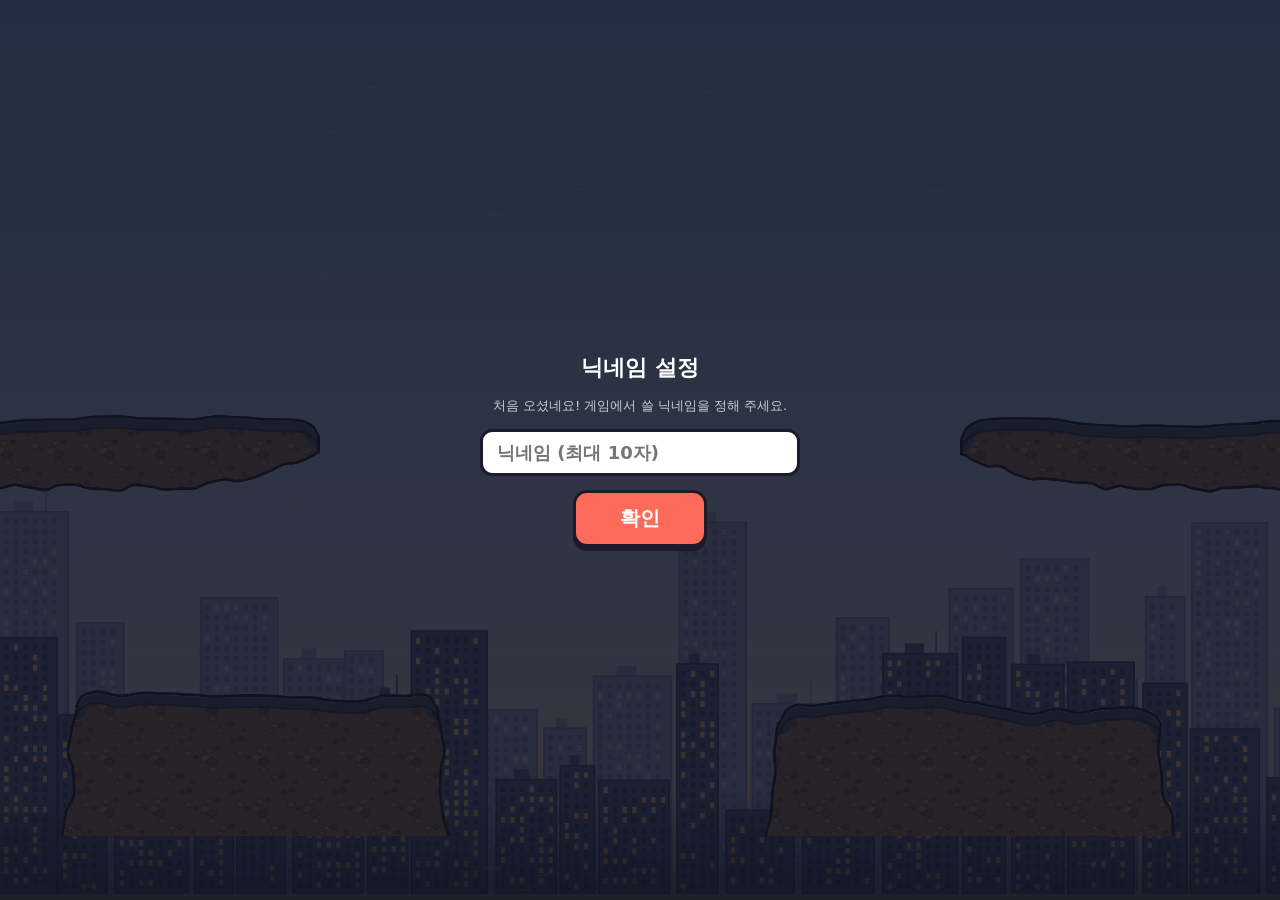
==== index.html @ 9af1167d "첫 배포: 포격 게임 (한 화면/봇/온라인) Co-Authored-By: Claude Opus 5.5 <noreply@anthropic.com>" ====
<!doctype html>
<html lang="ko">
<head>
  <meta charset="utf-8">
  <meta name="viewport" content="width=device-width,initial-scale=1,maximum-scale=1,user-scalable=no,viewport-fit=cover">
  <meta name="theme-color" content="#141826">
  <meta name="mobile-web-app-capable" content="yes">
  <meta name="apple-mobile-web-app-capable" content="yes">
  <title>포격 게임 (가제)</title>
  <link rel="stylesheet" href="style.css">
</head>
<body>
  <canvas id="game"></canvas>

  <!-- 게임 중 조작 -->
  <div id="controls" class="hidden">
    <div class="topbtns">
      <button id="btn-sound" class="ctl round" aria-label="소리 켜기/끄기">🔊</button>
      <button id="btn-chat" class="ctl round" aria-label="채팅">💬</button>
      <button id="btn-exit" class="ctl round" aria-label="나가기">🚪</button>
    </div>
    <div class="pad left">
      <button id="btn-left" class="ctl" aria-label="왼쪽">◀</button>
      <button id="btn-right" class="ctl" aria-label="오른쪽">▶</button>
      <button id="btn-jump" class="ctl small">점프</button>
    </div>
    <div class="pad right">
      <div class="skills">
        <button id="btn-skill1" class="ctl skill">스킬1</button>
        <button id="btn-skill2" class="ctl skill">스킬2</button>
        <button id="btn-ult" class="ctl skill ult">궁극기</button>
      </div>
      <button id="btn-fire" class="ctl fire">발사</button>
    </div>
    <div id="chatbar" class="hidden">
      <div class="chatrow">
        <input id="chat-input" maxlength="60" placeholder="메시지 입력" autocomplete="off">
        <button id="btn-chat-send" class="chip small">보내기</button>
        <button id="btn-chat-close" class="chip small">닫기</button>
      </div>
      <div id="chat-macros" class="macros"></div>
    </div>
    <div id="skill-tip" class="hidden"></div>
  </div>

  <!-- 타이틀 -->
  <div id="screen-title" class="overlay hidden">
    <h1>포격 게임 <small>(가제)</small></h1>
    <div class="profile">
      <span class="label">닉네임</span>
      <b id="my-name">-</b>
      <button id="btn-edit-name" class="chip small">변경</button>
    </div>
    <div class="menu">
      <button id="btn-online" class="big">🌐 온라인 대전</button>
      <button id="btn-play-local" class="big alt">🎮 혼자 · 한 화면 대전</button>
    </div>
    <div class="row">
      <button id="btn-help" class="chip small">📖 게임 방법</button>
      <button id="btn-dex" class="chip small">🧑‍🎤 캐릭터 도감</button>
      <button id="btn-music" class="chip small">🎵 배경음</button>
      <button id="btn-sfx" class="chip small">🔊 효과음</button>
    </div>
  </div>

  <!-- 닉네임 -->
  <div id="screen-name" class="overlay hidden">
    <h2>닉네임 설정</h2>
    <p id="name-hint" class="sub"></p>
    <input id="name-input" class="text-input" maxlength="10" placeholder="닉네임 (최대 10자)" autocomplete="off">
    <button id="btn-name-ok" class="big">확인</button>
  </div>

  <!-- 혼자 · 한 화면 대전 설정 -->
  <div id="screen-setup" class="overlay scroll hidden">
    <div class="setup-head">
      <button id="btn-back" class="chip small">← 뒤로</button>
      <div id="setup-count" class="row">
        <span class="label">인원</span>
        <button class="chip" data-players="2">2명</button>
        <button class="chip" data-players="3">3명</button>
        <button class="chip" data-players="4">4명</button>
      </div>
      <button id="btn-start" class="big slim">시작</button>
    </div>
    <div class="maprow"><span class="label">맵</span><div id="setup-maps" class="row wrap"></div></div>
    <p id="setup-map-desc" class="sub"></p>
    <p class="sub">이름과 캐릭터를 고르세요 · '사람' 버튼을 누르면 봇으로 바뀌어요 · 카드의 ⓘ 를 누르면 캐릭터 설명</p>
    <div id="player-rows"></div>
  </div>

  <!-- 게임 방법 -->
  <div id="screen-help" class="overlay scroll hidden">
    <div class="setup-head"><button id="btn-help-back" class="chip small">← 뒤로</button><h2>게임 방법</h2></div>
    <div class="helpdoc">
      <section><h3>🎯 목표</h3><p>차례대로 포탄을 던져 상대를 쓰러뜨리세요. 마지막까지 살아남은 사람이 승리! 섬 아래 빈 공간으로 떨어지면 즉시 탈락이에요.</p></section>
      <section><h3>🔄 내 차례</h3><p>한 턴은 <b>30초</b>. 이동 → 조준 → 발사 순서로 진행해요. 이동은 아래쪽 <b>연료</b> 만큼만 할 수 있어요. 발사하면 턴이 끝나요.</p></section>
      <section><h3>📱 조작 (모바일)</h3><p>◀ ▶ 이동 · 점프 · <b>화면 위아래 드래그 = 각도</b> · <b>발사 버튼을 누르고 있다가 떼기 = 파워</b> (오래 누를수록 멀리) · 두 손가락 = 화면 이동/확대</p></section>
      <section><h3>⌨️ 조작 (PC)</h3><p>←→ 이동 · ↑↓ 또는 마우스 드래그 = 각도 · 스페이스 = 파워 · W = 점프 · 1/2/3 = 스킬1/스킬2/궁극기 · 우클릭 드래그 = 화면 이동 · 휠 = 확대</p></section>
      <section><h3>🌬️ 바람</h3><p>위쪽 바람 표시의 화살표 방향으로 포탄이 밀려요. 바람은 <b>실시간으로 계속 변해요</b>. 숫자가 클수록 세요.</p></section>
      <section><h3>✨ 스킬</h3><p>오른쪽 스킬 버튼을 누르면 <b>다음 발사에 적용</b>돼요 (다시 누르면 취소). 한 턴에 하나만, 쓰고 나면 몇 턴 기다려야 해요. 버튼을 <b>길게 누르면 설명</b>이 나와요.</p></section>
      <section><h3>💜 궁극기</h3><p>피해를 주거나 받으면 게이지가 차요 (플레이어 목록의 보라색 줄). <b>100이 되면 궁극기 버튼이 빛나요 → 누르고 발사!</b></p></section>
      <section><h3>💥 피해</h3><p>폭발 중심에 가까울수록 큰 피해, 직접 맞히면 보너스. 높은 곳에서 떨어지면 낙하 피해가 있어요. 폭발하면 땅이 파여요.</p></section>
      <section><h3>🗺️ 맵 규칙</h3><p>도시: 기본 · 화성 기지: 중력 약함 · 설원: 강풍 · 사막 유적: 구멍이 크게 파임 · 우주 정거장: 중력 매우 약함, 바람 없음</p></section>
      <section><h3>🎲 랜덤 &amp; 히든</h3><p>캐릭터를 랜덤으로 고르면 낮은 확률로 <b>히든 캐릭터</b>가 나와요!</p></section>
    </div>
  </div>

  <!-- 캐릭터 도감 -->
  <div id="screen-dex" class="overlay scroll hidden">
    <div class="setup-head"><button id="btn-dex-back" class="chip small">← 뒤로</button><h2>캐릭터 도감</h2></div>
    <div id="dex-grid"></div>
  </div>

  <!-- 온라인 로비 -->
  <div id="screen-lobby" class="overlay scroll hidden">
    <div class="setup-head">
      <button id="btn-lobby-back" class="chip small">← 나가기</button>
      <h2>온라인 로비</h2>
      <span id="lobby-count" class="sub"></span>
      <button id="btn-create-room" class="big slim">+ 방 만들기</button>
    </div>
    <div id="room-list"></div>
  </div>

  <!-- 온라인 방 -->
  <div id="screen-room" class="overlay scroll hidden">
    <div class="setup-head">
      <button id="btn-room-leave" class="chip small">← 방 나가기</button>
      <div class="roomhead"><b id="room-title"></b><span id="room-info" class="sub"></span></div>
      <button id="btn-ready" class="big slim">준비</button>
      <button id="btn-go" class="big slim">GO!</button>
    </div>
    <div class="roomgrid">
      <div class="roomleft">
        <div id="room-players"></div>
        <div class="label">내 캐릭터</div>
        <div id="room-cards" class="cards"></div>
        <p id="room-char-desc" class="sub left"></p>
        <div id="room-maps" class="row wrap"></div>
      </div>
      <div class="roomchat">
        <div id="room-chat-log"></div>
        <div class="chatrow">
          <input id="room-chat-input" maxlength="60" placeholder="메시지 입력" autocomplete="off">
          <button id="btn-room-send" class="chip small">보내기</button>
        </div>
        <div id="room-macros" class="macros"></div>
      </div>
    </div>
  </div>

  <!-- 결과 -->
  <div id="screen-over" class="overlay hidden">
    <h1 id="over-title">승리!</h1>
    <p id="over-sub" class="sub"></p>
    <button id="btn-restart" class="big">처음으로</button>
  </div>

  <!-- 공용 모달 / 알림 -->
  <div id="modal" class="overlay hidden">
    <div id="modal-box">
      <h2 id="modal-title"></h2>
      <div id="modal-body"></div>
      <div id="modal-buttons" class="row"></div>
    </div>
  </div>
  <div id="toast" class="hidden"></div>

  <div id="load-error" class="overlay hidden">
    <h2>게임 데이터를 불러오지 못했어요</h2>
    <p class="sub">파일을 더블클릭해서 열면 동작하지 않아요. VS Code의 Live Server(Go Live)로 열어 주세요.</p>
    <pre id="load-error-detail"></pre>
  </div>

  <div id="rotate" class="overlay">
    <div class="rotate-icon">📱</div>
    <p>가로 화면으로 돌려 주세요</p>
    <p class="sub">PC라면 창을 가로로 넓혀 주세요</p>
  </div>

  <!-- 부트: version.json 의 버전을 모든 파일 주소에 ?v= 로 붙여서, 업데이트하면 예전 캐시 대신 새 파일을 받게 한다.
       src 에 새 .js 파일을 추가하면 아래 MODULES 목록에도 넣는다 (빠뜨려도 동작은 함, 캐시 무효화만 안 됨) -->
  <script>
  (async () => {
    const MODULES = ['main', 'screens', 'util', 'sprites', 'turn', 'wind', 'camera', 'skills', 'audio', 'effects', 'projectiles',
      'terrain', 'background', 'roster', 'physics', 'bot', 'character', 'ui', 'input', 'net/online', 'net/sync', 'net/filter'];
    let v = 'dev';
    try { v = (await (await fetch('version.json?t=' + Date.now(), { cache: 'no-store' })).json()).v || 'dev'; } catch (e) {}
    window.APP_VERSION = v;
    if (v !== 'dev') {
      const imports = {};
      for (const m of MODULES) imports[`./src/${m}.js`] = `./src/${m}.js?v=${v}`;
      const im = document.createElement('script');
      im.type = 'importmap';
      im.textContent = JSON.stringify({ imports });
      document.head.appendChild(im);
      document.querySelector('link[rel=stylesheet]').href = 'style.css?v=' + v;
    }
    import(v === 'dev' ? './src/main.js' : './src/main.js?v=' + v);
  })();
  </script>
</body>
</html>
---- style.css ----
* { box-sizing: border-box; margin: 0; padding: 0; -webkit-tap-highlight-color: transparent; }

html, body {
  width: 100%; height: 100%; overflow: hidden;
  background: #141826; color: #fff;
  font-family: system-ui, -apple-system, "Apple SD Gothic Neo", "Malgun Gothic", sans-serif;
  touch-action: none; user-select: none; -webkit-user-select: none; -webkit-touch-callout: none;
  overscroll-behavior: none;
}
input, select { user-select: text; -webkit-user-select: text; touch-action: manipulation; }

#game { position: fixed; inset: 0; width: 100%; height: 100%; display: block; touch-action: none; }

/* ---------- 게임 중 조작 ---------- */
#controls { position: fixed; inset: 0; pointer-events: none; }
.pad {
  position: absolute; bottom: calc(12px + env(safe-area-inset-bottom));
  display: flex; gap: 10px; align-items: flex-end; pointer-events: none;
}
.pad.left { left: calc(12px + env(safe-area-inset-left)); }
.pad.right { right: calc(12px + env(safe-area-inset-right)); }

.ctl {
  pointer-events: auto; touch-action: none;
  width: 62px; height: 62px;
  border: 3px solid #1c1a2b; border-radius: 16px;
  background: rgba(255, 255, 255, 0.88); color: #1c1a2b;
  font: 800 22px system-ui, -apple-system, "Apple SD Gothic Neo", "Malgun Gothic", sans-serif;
  box-shadow: 0 4px 0 #1c1a2b;
}
.ctl.down { transform: translateY(3px); box-shadow: 0 1px 0 #1c1a2b; background: #ffe27a; }
.ctl.small { font-size: 15px; }
.ctl.fire { width: 92px; height: 92px; border-radius: 50%; background: #ff6b5b; color: #fff; font-size: 21px; }
.ctl.fire.down { background: #ff9a3c; }
.skills { display: flex; flex-direction: column; gap: 8px; }
.ctl.skill {
  width: 66px; height: 40px; border-radius: 12px; font-size: 11px; line-height: 1.1;
  padding: 0 3px; word-break: keep-all;
}
.ctl.skill.off { opacity: 0.45; }
.ctl.skill.armed { background: #ffd23f; outline: 3px solid #fff; opacity: 1; }
.ctl.skill.ult { background: linear-gradient(to top, rgba(178, 120, 240, 0.9) var(--g, 0%), rgba(255, 255, 255, 0.88) var(--g, 0%)); }
.ctl.skill.ult.ready:not(.off) { animation: ultglow 0.9s ease-in-out infinite alternate; color: #2a1745; }
.ctl.skill.ult.armed { background: #e2b6ff; }
@keyframes ultglow { from { box-shadow: 0 4px 0 #1c1a2b, 0 0 0 0 rgba(226, 182, 255, 0.9); } to { box-shadow: 0 4px 0 #1c1a2b, 0 0 14px 4px rgba(226, 182, 255, 0.9); } }

.topbtns {
  position: absolute; top: calc(66px + env(safe-area-inset-top)); right: calc(14px + env(safe-area-inset-right));
  display: flex; flex-direction: column; gap: 6px;
}
.ctl.round { width: 40px; height: 40px; border-radius: 50%; font-size: 17px; padding: 0; }

#chatbar {
  position: absolute; left: 50%; transform: translateX(-50%); bottom: calc(80px + env(safe-area-inset-bottom));
  width: min(520px, 70vw); pointer-events: auto;
  background: rgba(20, 22, 40, 0.92); border: 2px solid rgba(255,255,255,0.2); border-radius: 14px; padding: 8px;
  display: flex; flex-direction: column; gap: 6px;
}
.chatrow { display: flex; gap: 6px; }
.chatrow input {
  flex: 1; min-width: 0; font: 700 15px system-ui, -apple-system, "Apple SD Gothic Neo", "Malgun Gothic", sans-serif;
  padding: 6px 10px; border: 2px solid #1c1a2b; border-radius: 10px; background: #fff; color: #1c1a2b;
}
.macros { display: flex; gap: 5px; flex-wrap: wrap; }
.macros .chip { padding: 3px 8px; font-size: 12px; box-shadow: 0 2px 0 #1c1a2b; }

#skill-tip {
  position: absolute; max-width: 220px; pointer-events: none; text-align: left;
  background: rgba(20, 22, 40, 0.95); border: 2px solid #ffd23f; border-radius: 10px; padding: 8px 10px;
  font-size: 12px; line-height: 1.4;
}
#skill-tip small { opacity: 0.75; }

/* ---------- 화면 공통 ---------- */
.overlay {
  position: fixed; inset: 0; z-index: 10;
  display: flex; flex-direction: column; align-items: center; justify-content: center; gap: 14px;
  padding: 16px; text-align: center;
  background: rgba(14, 17, 30, 0.82);
}
.overlay h1 { font-size: 34px; font-weight: 900; }
.overlay h1 small { font-size: 18px; opacity: 0.7; }
.overlay h2 { font-size: 22px; font-weight: 900; }
.overlay .sub { opacity: 0.75; font-size: 13px; }
.overlay .sub.left { text-align: left; }
.overlay pre { font-size: 12px; opacity: 0.6; white-space: pre-wrap; }
.row { display: flex; gap: 8px; align-items: center; justify-content: center; }
.row.wrap { flex-wrap: wrap; }
.label { margin-right: 6px; opacity: 0.8; font-size: 13px; }
.chip, .big {
  border: 3px solid #1c1a2b; border-radius: 14px; box-shadow: 0 4px 0 #1c1a2b;
  font: 800 16px system-ui, -apple-system, "Apple SD Gothic Neo", "Malgun Gothic", sans-serif;
  color: #1c1a2b; background: #e9ecf5; padding: 8px 16px; cursor: pointer;
}
.chip.on { background: #ffd23f; }
.chip.small { padding: 5px 10px; font-size: 13px; }
.big { background: #ff6b5b; color: #fff; font-size: 20px; padding: 12px 44px; }
.big.slim { padding: 8px 22px; font-size: 16px; }
.big.alt { background: #3fa7ff; }
.big:disabled { background: #8a8fa3; cursor: default; }
.menu { display: flex; flex-direction: column; gap: 10px; }
.profile { display: flex; gap: 10px; align-items: center; font-size: 18px; }
.text-input, .prow input {
  font: 700 18px system-ui, -apple-system, "Apple SD Gothic Neo", "Malgun Gothic", sans-serif;
  padding: 10px 14px; width: min(320px, 80vw);
  border: 3px solid #1c1a2b; border-radius: 12px; background: #fff; color: #1c1a2b;
}
.hidden { display: none !important; }

/* 스크롤 화면 */
.overlay.scroll { justify-content: flex-start; overflow-y: auto; touch-action: pan-y; gap: 8px; padding-top: calc(10px + env(safe-area-inset-top)); }
.setup-head { display: flex; gap: 12px; align-items: center; justify-content: center; flex-wrap: wrap; }
.maprow { display: flex; align-items: center; gap: 6px; flex-wrap: wrap; justify-content: center; }

/* 대전 설정 */
#player-rows { display: flex; flex-direction: column; gap: 8px; width: min(820px, 100%); padding-bottom: 16px; }
.prow {
  display: grid; grid-template-columns: 14px minmax(110px, 160px) 1fr; grid-template-rows: auto auto;
  column-gap: 10px; row-gap: 2px; align-items: center;
  background: rgba(255,255,255,0.06); border-radius: 14px; padding: 6px 10px;
}
.prow input { width: 100%; font-size: 15px; padding: 6px 10px; border-width: 2px; border-radius: 10px; }
.pwho { display: flex; flex-direction: column; gap: 4px; align-items: stretch; }
.botbtn { padding: 3px 8px; font-size: 12px; }
.botbtn.on { background: #c7b8ff; }
.pdot { width: 14px; height: 14px; border-radius: 50%; border: 2px solid #1c1a2b; flex: none; }
.pdesc { grid-column: 3; font-size: 11px; opacity: 0.7; text-align: left; }

/* 캐릭터 카드 */
.cards { display: flex; gap: 6px; flex-wrap: wrap; }
.card {
  position: relative; display: flex; flex-direction: column; align-items: center; gap: 1px;
  background: rgba(255,255,255,0.1); border: 2px solid transparent; border-radius: 10px;
  padding: 3px 4px; color: #fff; font: 700 11px system-ui, -apple-system, "Apple SD Gothic Neo", "Malgun Gothic", sans-serif;
  cursor: pointer; touch-action: manipulation;
}
.card img, .card .dice { width: 44px; height: 44px; border-radius: 8px; background: rgba(255,255,255,0.12); }
.dice { display: flex; align-items: center; justify-content: center; font-size: 26px; }
.dice.small { width: 34px; height: 34px; font-size: 20px; border-radius: 8px; background: rgba(255,255,255,0.12); }
.card.on { border-color: #ffd23f; background: rgba(255,210,63,0.22); }
.card .info {
  position: absolute; top: -6px; right: -6px; width: 20px; height: 20px; border-radius: 50%;
  background: #3fa7ff; color: #fff; border: 2px solid #1c1a2b; font: 900 11px/16px serif; font-style: italic;
}

/* 게임 방법 / 도감 */
.helpdoc { display: grid; grid-template-columns: repeat(auto-fit, minmax(260px, 1fr)); gap: 10px; width: min(900px, 100%); padding-bottom: 20px; text-align: left; }
.helpdoc section { background: rgba(255,255,255,0.07); border-radius: 12px; padding: 10px 12px; }
.helpdoc h3 { font-size: 15px; margin-bottom: 4px; }
.helpdoc p { font-size: 13px; line-height: 1.5; opacity: 0.9; }
#dex-grid { display: grid; grid-template-columns: repeat(auto-fill, minmax(150px, 1fr)); gap: 10px; width: min(900px, 100%); padding-bottom: 20px; }
.dexcard {
  display: flex; flex-direction: column; align-items: center; gap: 4px; padding: 10px;
  background: rgba(255,255,255,0.08); border: 2px solid transparent; border-radius: 14px; color: #fff; cursor: pointer;
  font: 700 14px system-ui, -apple-system, "Apple SD Gothic Neo", "Malgun Gothic", sans-serif;
}
.dexcard img, .dexcard .dice { width: 72px; height: 72px; border-radius: 12px; background: rgba(255,255,255,0.12); }
.dexcard small { font-weight: 500; font-size: 11px; opacity: 0.75; }
.dexcard.secret { cursor: default; opacity: 0.8; }

/* 캐릭터 상세 */
.detail { text-align: left; display: flex; flex-direction: column; gap: 8px; }
.dtop { display: flex; gap: 12px; align-items: center; }
.dimg { width: 72px; height: 72px; border-radius: 12px; background: rgba(255,255,255,0.12); flex: none; }
.dname { font-size: 20px; font-weight: 900; }
.stats { font-size: 12px; opacity: 0.8; margin-top: 2px; }
.dsec { background: rgba(255,255,255,0.07); border-radius: 10px; padding: 7px 10px; font-size: 13px; line-height: 1.45; }
.dsec small { opacity: 0.7; }
.tag { display: inline-block; margin-right: 6px; padding: 1px 7px; border-radius: 8px; background: #ffd23f; color: #1c1a2b; font-size: 11px; font-weight: 900; }
.tag.passive { background: #5ee27a; }
.tag.ult { background: #c77dff; color: #fff; }

/* 로비 */
#room-list { display: flex; flex-direction: column; gap: 6px; width: min(760px, 100%); padding-bottom: 20px; }
.roomrow {
  display: grid; grid-template-columns: 1fr auto auto auto; gap: 12px; align-items: center;
  background: rgba(255,255,255,0.08); border: 2px solid transparent; border-radius: 12px; padding: 10px 14px;
  color: #fff; text-align: left; cursor: pointer; font: 700 14px system-ui, -apple-system, "Apple SD Gothic Neo", "Malgun Gothic", sans-serif;
}
.roomrow:hover { border-color: #ffd23f; }
.roomrow.full { opacity: 0.55; }
.rname { overflow: hidden; text-overflow: ellipsis; white-space: nowrap; }
.rmap, .rcount { font-size: 12px; opacity: 0.8; }
.rstat { font-size: 11px; padding: 2px 8px; border-radius: 8px; }
.rstat.wait { background: #5ee27a; color: #1c1a2b; }
.rstat.play { background: #ff9f43; color: #1c1a2b; }

/* 방 */
.roomhead { display: flex; flex-direction: column; align-items: center; }
.roomgrid { display: grid; grid-template-columns: minmax(0, 1.25fr) minmax(0, 1fr); gap: 12px; width: min(980px, 100%); padding-bottom: 14px; text-align: left; }
@media (max-width: 640px) { .roomgrid { grid-template-columns: 1fr; } }
.roomleft { display: flex; flex-direction: column; gap: 6px; }
#room-players { display: flex; flex-direction: column; gap: 4px; }
.rp { display: flex; align-items: center; gap: 8px; background: rgba(255,255,255,0.07); border-radius: 10px; padding: 4px 8px; }
.rp img { width: 34px; height: 34px; border-radius: 8px; background: rgba(255,255,255,0.12); }
.rpname { flex: 1; font-size: 13px; font-weight: 700; line-height: 1.2; }
.rpname small { font-weight: 500; opacity: 0.7; }
.badge { font-size: 11px; font-weight: 800; padding: 2px 8px; border-radius: 8px; color: #1c1a2b; }
.badge.host { background: #ffd23f; }
.badge.ready { background: #5ee27a; }
.badge.wait { background: #c9cede; }
.roomchat { display: flex; flex-direction: column; gap: 6px; background: rgba(255,255,255,0.05); border-radius: 12px; padding: 8px; min-height: 180px; }
#room-chat-log { flex: 1; min-height: 110px; max-height: 40vh; overflow-y: auto; font-size: 13px; line-height: 1.45; touch-action: pan-y; }
#room-chat-log .sys { color: #ffd23f; font-size: 12px; }
#btn-ready.on { background: #5ee27a; color: #1c1a2b; }

/* 모달 / 알림 */
#modal { z-index: 30; background: rgba(8, 10, 20, 0.7); }
#modal-box {
  width: min(460px, 92vw); max-height: 88vh; overflow-y: auto; touch-action: pan-y;
  background: #1f2336; border: 3px solid #1c1a2b; border-radius: 18px; padding: 16px;
  display: flex; flex-direction: column; gap: 12px; box-shadow: 0 6px 0 #0c0e18;
}
#modal-body p { font-size: 15px; line-height: 1.5; }
.form { display: flex; flex-direction: column; gap: 10px; text-align: left; }
.form label { display: flex; flex-direction: column; gap: 4px; font-size: 13px; font-weight: 700; }
.form input, .form select {
  font: 700 15px system-ui, -apple-system, "Apple SD Gothic Neo", "Malgun Gothic", sans-serif;
  padding: 7px 10px; border: 2px solid #1c1a2b; border-radius: 10px; background: #fff; color: #1c1a2b;
}
.err { color: #ff8a8a; font-size: 13px; min-height: 1em; }
#toast {
  position: fixed; left: 50%; top: calc(10px + env(safe-area-inset-top)); transform: translateX(-50%); z-index: 40;
  background: #ffd23f; color: #1c1a2b; font-weight: 800; font-size: 13px; padding: 6px 14px; border-radius: 12px; border: 2px solid #1c1a2b;
}

@media (max-height: 420px) {
  .ctl { width: 54px; height: 54px; font-size: 19px; }
  .ctl.small { font-size: 14px; }
  .ctl.fire { width: 82px; height: 82px; font-size: 19px; }
  .ctl.skill { width: 62px; height: 34px; font-size: 10px; }
  .ctl.round { width: 34px; height: 34px; font-size: 15px; }
  .topbtns { top: calc(62px + env(safe-area-inset-top)); gap: 5px; }
  .skills { gap: 6px; }
  .overlay h1 { font-size: 28px; }
  .overlay { gap: 10px; }
  .big { padding: 9px 34px; font-size: 18px; }
  #chatbar { bottom: calc(8px + env(safe-area-inset-bottom)); }
}

#rotate { display: none; z-index: 50; }
.rotate-icon { font-size: 48px; transform: rotate(90deg); }
@media (orientation: portrait) { #rotate { display: flex; } }
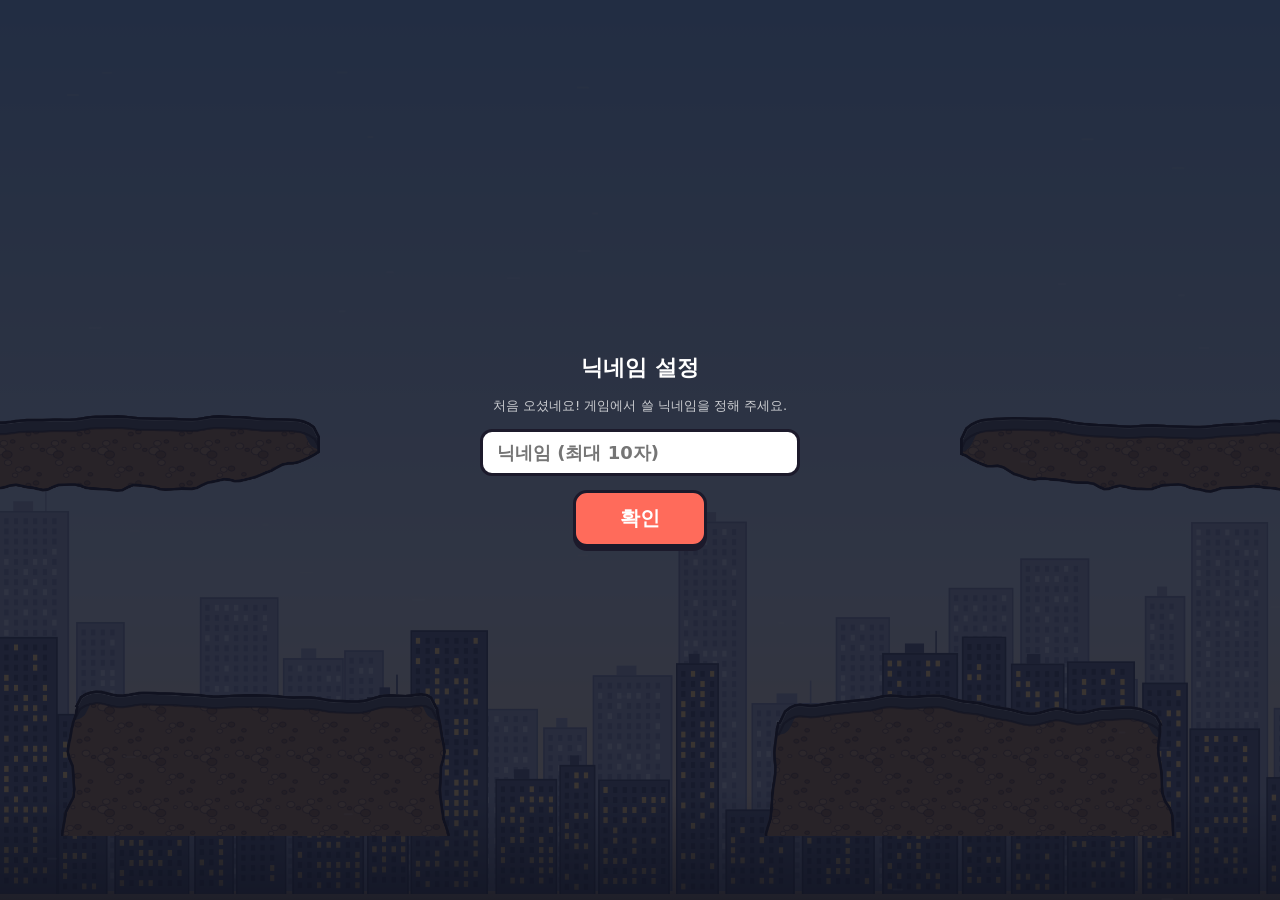
==== commit da78ec04: "2차 개정: 참가자 버벅임 해결, 튜토리얼, 마나 시스템, 새 캐릭터 4명, 새 맵 4종 - 온라인 참가자는 자기 차례에 이동/조준/파워를 자기 기기에서 직접 계산하고 결과만 방장" ====
--- a/index.html
+++ b/index.html
@@ -22,7 +22,6 @@
     <div class="pad left">
       <button id="btn-left" class="ctl" aria-label="왼쪽">◀</button>
       <button id="btn-right" class="ctl" aria-label="오른쪽">▶</button>
-      <button id="btn-jump" class="ctl small">점프</button>
     </div>
     <div class="pad right">
       <div class="skills">
@@ -30,7 +29,16 @@
         <button id="btn-skill2" class="ctl skill">스킬2</button>
         <button id="btn-ult" class="ctl skill ult">궁극기</button>
       </div>
-      <button id="btn-fire" class="ctl fire">발사</button>
+      <div class="firecol">
+        <button id="btn-jump" class="ctl small jump">점프</button>
+        <button id="btn-fire" class="ctl fire">발사</button>
+      </div>
+    </div>
+    <div id="tutorial" class="hidden">
+      <div class="tut-head"><span>🎓 튜토리얼</span><span id="tut-step"></span></div>
+      <div id="tut-text"></div>
+      <div id="tut-wait" class="sub hidden">내 차례가 되면 계속돼요</div>
+      <button id="tut-next" class="chip small">다음</button>
     </div>
     <div id="chatbar" class="hidden">
       <div class="chatrow">
@@ -54,6 +62,7 @@
     <div class="menu">
       <button id="btn-online" class="big">🌐 온라인 대전</button>
       <button id="btn-play-local" class="big alt">🎮 혼자 · 한 화면 대전</button>
+      <button id="btn-tutorial" class="big tut">🎓 튜토리얼 (처음이라면!)</button>
     </div>
     <div class="row">
       <button id="btn-help" class="chip small">📖 게임 방법</button>
@@ -94,14 +103,15 @@
     <div class="setup-head"><button id="btn-help-back" class="chip small">← 뒤로</button><h2>게임 방법</h2></div>
     <div class="helpdoc">
       <section><h3>🎯 목표</h3><p>차례대로 포탄을 던져 상대를 쓰러뜨리세요. 마지막까지 살아남은 사람이 승리! 섬 아래 빈 공간으로 떨어지면 즉시 탈락이에요.</p></section>
-      <section><h3>🔄 내 차례</h3><p>한 턴은 <b>30초</b>. 이동 → 조준 → 발사 순서로 진행해요. 이동은 아래쪽 <b>연료</b> 만큼만 할 수 있어요. 발사하면 턴이 끝나요.</p></section>
-      <section><h3>📱 조작 (모바일)</h3><p>◀ ▶ 이동 · 점프 · <b>화면 위아래 드래그 = 각도</b> · <b>발사 버튼을 누르고 있다가 떼기 = 파워</b> (오래 누를수록 멀리) · 두 손가락 = 화면 이동/확대</p></section>
+      <section><h3>🔄 내 차례</h3><p>한 턴은 <b>30초</b>. 이동 → 조준 → 발사 순서로 진행해요. 이동은 아래쪽 <b>초록 연료</b> 만큼만 할 수 있어요. 발사하면 턴이 끝나요.</p></section>
+      <section><h3>📱 조작 (모바일)</h3><p>◀ ▶ 이동 · 발사 버튼 위 점프 (공중에서도 ◀ ▶ 로 방향 조절) · <b>화면 위아래 드래그 = 각도</b> · <b>발사 버튼을 누르고 있다가 떼기 = 파워</b> · 두 손가락 = 화면 이동/확대 · 미니맵 터치 = 그곳 보기</p></section>
       <section><h3>⌨️ 조작 (PC)</h3><p>←→ 이동 · ↑↓ 또는 마우스 드래그 = 각도 · 스페이스 = 파워 · W = 점프 · 1/2/3 = 스킬1/스킬2/궁극기 · 우클릭 드래그 = 화면 이동 · 휠 = 확대</p></section>
-      <section><h3>🌬️ 바람</h3><p>위쪽 바람 표시의 화살표 방향으로 포탄이 밀려요. 바람은 <b>실시간으로 계속 변해요</b>. 숫자가 클수록 세요.</p></section>
-      <section><h3>✨ 스킬</h3><p>오른쪽 스킬 버튼을 누르면 <b>다음 발사에 적용</b>돼요 (다시 누르면 취소). 한 턴에 하나만, 쓰고 나면 몇 턴 기다려야 해요. 버튼을 <b>길게 누르면 설명</b>이 나와요.</p></section>
-      <section><h3>💜 궁극기</h3><p>피해를 주거나 받으면 게이지가 차요 (플레이어 목록의 보라색 줄). <b>100이 되면 궁극기 버튼이 빛나요 → 누르고 발사!</b></p></section>
+      <section><h3>🌬️ 바람</h3><p>위쪽 바람 표시의 화살표 방향으로 포탄이 밀려요. 턴마다 바뀌고 조금씩 출렁여요. 숫자가 클수록 세요.</p></section>
+      <section><h3>🎯 조준 도우미</h3><p>내 차례에는 <b>지난번 궤적이 흰 점선</b>으로, 지난번 파워가 게이지 위 흰 삼각형으로 보여요. 보고 조절하세요!</p></section>
+      <section><h3>💧 마나 &amp; 스킬</h3><p>파란 줄이 마나. 시간이 지나면 조금씩 차고 상대를 맞히면 더 차요. 스킬 버튼을 누르면 마나를 써서 <b>다음 발사에 적용</b> (다시 누르면 취소). 한 턴에 하나만. 버튼을 <b>길게 누르면 설명</b>.</p></section>
+      <section><h3>💜 궁극기</h3><p><b>기본 공격으로 상대를 2번 맞히면 해금</b>(목록에 ★ 표시), 그다음부터 마나로 사용해요.</p></section>
       <section><h3>💥 피해</h3><p>폭발 중심에 가까울수록 큰 피해, 직접 맞히면 보너스. 높은 곳에서 떨어지면 낙하 피해가 있어요. 폭발하면 땅이 파여요.</p></section>
-      <section><h3>🗺️ 맵 규칙</h3><p>도시: 기본 · 화성 기지: 중력 약함 · 설원: 강풍 · 사막 유적: 구멍이 크게 파임 · 우주 정거장: 중력 매우 약함, 바람 없음</p></section>
+      <section><h3>🗺️ 맵 규칙</h3><p>도시/야경 도시: 기본 · 화성: 중력 약함 · 설원: 바람 강함 · 정글: 바람 약함 · 사막/화산: 구멍이 크게 파임 · 우주: 중력 약함, 바람 없음. 경기 시작 때 안내가 떠요.</p></section>
       <section><h3>🎲 랜덤 &amp; 히든</h3><p>캐릭터를 랜덤으로 고르면 낮은 확률로 <b>히든 캐릭터</b>가 나와요!</p></section>
     </div>
   </div>
@@ -150,6 +160,12 @@
     </div>
   </div>
 
+  <!-- 캐릭터 통계 (?screen=stats) -->
+  <div id="screen-stats" class="overlay scroll hidden">
+    <div class="setup-head"><button id="btn-stats-back" class="chip small">← 뒤로</button><h2>캐릭터 승률 통계</h2></div>
+    <div id="stats-body"></div>
+  </div>
+
   <!-- 결과 -->
   <div id="screen-over" class="overlay hidden">
     <h1 id="over-title">승리!</h1>
@@ -184,7 +200,7 @@
   <script>
   (async () => {
     const MODULES = ['main', 'screens', 'util', 'sprites', 'turn', 'wind', 'camera', 'skills', 'audio', 'effects', 'projectiles',
-      'terrain', 'background', 'roster', 'physics', 'bot', 'character', 'ui', 'input', 'net/online', 'net/sync', 'net/filter'];
+      'terrain', 'background', 'roster', 'physics', 'bot', 'character', 'ui', 'input', 'tutorial', 'net/online', 'net/sync', 'net/filter'];
     let v = 'dev';
     try { v = (await (await fetch('version.json?t=' + Date.now(), { cache: 'no-store' })).json()).v || 'dev'; } catch (e) {}
     window.APP_VERSION = v;
--- a/style.css
+++ b/style.css
@@ -33,6 +33,20 @@
 .ctl.fire { width: 92px; height: 92px; border-radius: 50%; background: #ff6b5b; color: #fff; font-size: 21px; }
 .ctl.fire.down { background: #ff9a3c; }
 .skills { display: flex; flex-direction: column; gap: 8px; }
+.firecol { display: flex; flex-direction: column; align-items: center; gap: 8px; }
+.ctl.jump { width: 76px; height: 46px; border-radius: 14px; background: #bfe8ff; }
+.ctl.skill small { display: block; font-size: 9px; font-weight: 700; opacity: 0.8; margin-top: 1px; }
+
+#tutorial {
+  position: absolute; left: calc(8px + env(safe-area-inset-left)); top: calc(70px + env(safe-area-inset-top));
+  width: min(330px, 38vw); pointer-events: auto; text-align: left;
+  background: rgba(20, 22, 40, 0.92); border: 2px solid #5ee27a; border-radius: 14px; padding: 8px 12px;
+  display: flex; flex-direction: column; gap: 6px; font-size: 13px; line-height: 1.45;
+}
+.tut-head { display: flex; justify-content: space-between; font-size: 11px; font-weight: 800; color: #5ee27a; }
+#tut-text { white-space: pre-line; font-weight: 600; }
+#tut-next { align-self: flex-end; }
+#tut-wait { font-size: 11px; opacity: 0.7; }
 .ctl.skill {
   width: 66px; height: 40px; border-radius: 12px; font-size: 11px; line-height: 1.1;
   padding: 0 3px; word-break: keep-all;
@@ -97,6 +111,7 @@
 .big { background: #ff6b5b; color: #fff; font-size: 20px; padding: 12px 44px; }
 .big.slim { padding: 8px 22px; font-size: 16px; }
 .big.alt { background: #3fa7ff; }
+.big.tut { background: #5ee27a; color: #1c1a2b; font-size: 17px; }
 .big:disabled { background: #8a8fa3; cursor: default; }
 .menu { display: flex; flex-direction: column; gap: 10px; }
 .profile { display: flex; gap: 10px; align-items: center; font-size: 18px; }
@@ -138,6 +153,15 @@
 .dice { display: flex; align-items: center; justify-content: center; font-size: 26px; }
 .dice.small { width: 34px; height: 34px; font-size: 20px; border-radius: 8px; background: rgba(255,255,255,0.12); }
 .card.on { border-color: #ffd23f; background: rgba(255,210,63,0.22); }
+.cards.locked .card:not(.on) { opacity: 0.4; }
+.chip.kick { padding: 2px 8px; font-size: 11px; background: #ff8a8a; box-shadow: 0 2px 0 #1c1a2b; }
+
+/* 통계 */
+#stats-body { width: min(720px, 100%); display: flex; flex-direction: column; gap: 8px; padding-bottom: 20px; }
+table.stats { border-collapse: collapse; width: 100%; font-size: 13px; }
+table.stats th, table.stats td { padding: 6px 8px; border-bottom: 1px solid rgba(255,255,255,0.12); text-align: center; }
+table.stats th { color: #ffd23f; font-weight: 800; }
+table.stats td:first-child { text-align: left; font-weight: 700; }
 .card .info {
   position: absolute; top: -6px; right: -6px; width: 20px; height: 20px; border-radius: 50%;
   background: #3fa7ff; color: #fff; border: 2px solid #1c1a2b; font: 900 11px/16px serif; font-style: italic;
@@ -228,7 +252,10 @@
   .ctl { width: 54px; height: 54px; font-size: 19px; }
   .ctl.small { font-size: 14px; }
   .ctl.fire { width: 82px; height: 82px; font-size: 19px; }
-  .ctl.skill { width: 62px; height: 34px; font-size: 10px; }
+  .ctl.skill { width: 62px; height: 38px; font-size: 10px; }
+  .ctl.jump { width: 66px; height: 38px; }
+  .firecol { gap: 6px; }
+  #tutorial { top: calc(64px + env(safe-area-inset-top)); width: min(300px, 36vw); font-size: 11px; line-height: 1.35; padding: 6px 9px; gap: 3px; }
   .ctl.round { width: 34px; height: 34px; font-size: 15px; }
   .topbtns { top: calc(62px + env(safe-area-inset-top)); gap: 5px; }
   .skills { gap: 6px; }
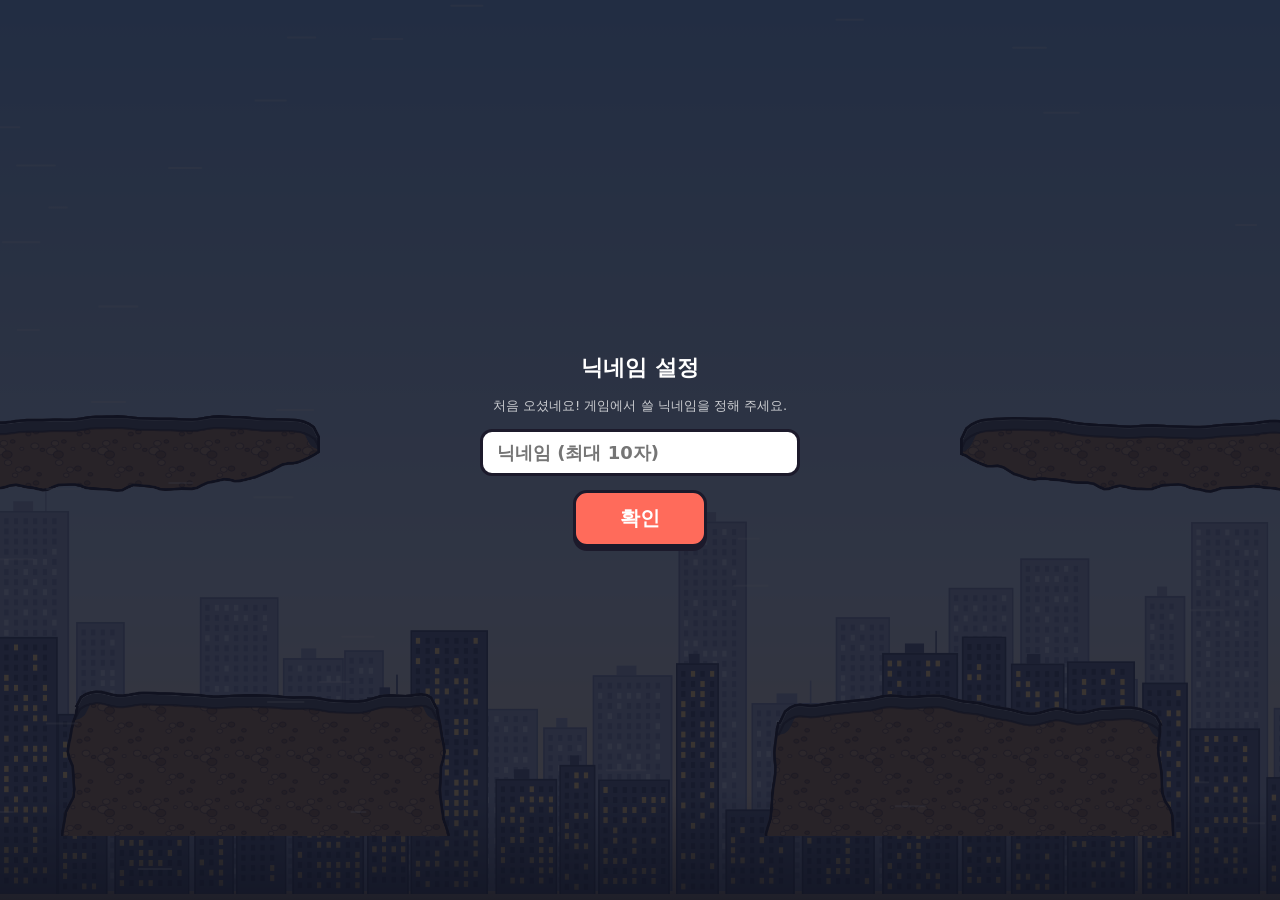
==== commit 32005df3: "게임 이름을 인플루언쏴로 변경, 타이틀 포스터와 공유 미리보기 이미지 추가 - 타이틀 화면 왼쪽에 코드로 그린 포스터 (로고 + 캐릭터 8명 + 투사체), 메뉴는 오른쪽 - 페이지" ====
--- a/index.html
+++ b/index.html
@@ -6,7 +6,15 @@
   <meta name="theme-color" content="#141826">
   <meta name="mobile-web-app-capable" content="yes">
   <meta name="apple-mobile-web-app-capable" content="yes">
-  <title>포격 게임 (가제)</title>
+  <title>인플루언쏴</title>
+  <meta name="description" content="유명인 패러디 캐릭터들의 포격 대전! 링크만 누르면 바로 시작">
+  <meta property="og:type" content="website">
+  <meta property="og:title" content="인플루언쏴">
+  <meta property="og:description" content="유명인 패러디 캐릭터들의 포격 대전! 링크만 누르면 바로 시작">
+  <meta property="og:image" content="https://haetssa.github.io/shooting/assets/og.png">
+  <meta property="og:image:width" content="1200">
+  <meta property="og:image:height" content="630">
+  <meta property="og:url" content="https://haetssa.github.io/shooting/">
   <link rel="stylesheet" href="style.css">
 </head>
 <body>
@@ -53,22 +61,27 @@
 
   <!-- 타이틀 -->
   <div id="screen-title" class="overlay hidden">
-    <h1>포격 게임 <small>(가제)</small></h1>
-    <div class="profile">
-      <span class="label">닉네임</span>
-      <b id="my-name">-</b>
-      <button id="btn-edit-name" class="chip small">변경</button>
-    </div>
-    <div class="menu">
-      <button id="btn-online" class="big">🌐 온라인 대전</button>
-      <button id="btn-play-local" class="big alt">🎮 혼자 · 한 화면 대전</button>
-      <button id="btn-tutorial" class="big tut">🎓 튜토리얼 (처음이라면!)</button>
-    </div>
-    <div class="row">
-      <button id="btn-help" class="chip small">📖 게임 방법</button>
-      <button id="btn-dex" class="chip small">🧑‍🎤 캐릭터 도감</button>
-      <button id="btn-music" class="chip small">🎵 배경음</button>
-      <button id="btn-sfx" class="chip small">🔊 효과음</button>
+    <div class="title-wrap">
+      <canvas id="poster" role="img" aria-label="인플루언쏴 - 유명인 패러디 포격 대전"></canvas>
+      <div class="title-side">
+        <h1 class="sr-only">인플루언쏴</h1>
+        <div class="profile">
+          <span class="label">닉네임</span>
+          <b id="my-name">-</b>
+          <button id="btn-edit-name" class="chip small">변경</button>
+        </div>
+        <div class="menu">
+          <button id="btn-online" class="big">🌐 온라인 대전</button>
+          <button id="btn-play-local" class="big alt">🎮 혼자 · 한 화면 대전</button>
+          <button id="btn-tutorial" class="big tut">🎓 튜토리얼 (처음이라면!)</button>
+        </div>
+        <div class="row wrap">
+          <button id="btn-help" class="chip small">📖 게임 방법</button>
+          <button id="btn-dex" class="chip small">🧑‍🎤 캐릭터 도감</button>
+          <button id="btn-music" class="chip small">🎵 배경음</button>
+          <button id="btn-sfx" class="chip small">🔊 효과음</button>
+        </div>
+      </div>
     </div>
   </div>
 
@@ -200,7 +213,7 @@
   <script>
   (async () => {
     const MODULES = ['main', 'screens', 'util', 'sprites', 'turn', 'wind', 'camera', 'skills', 'audio', 'effects', 'projectiles',
-      'terrain', 'background', 'roster', 'physics', 'bot', 'character', 'ui', 'input', 'tutorial', 'net/online', 'net/sync', 'net/filter'];
+      'terrain', 'background', 'roster', 'physics', 'bot', 'character', 'ui', 'input', 'tutorial', 'poster', 'net/online', 'net/sync', 'net/filter'];
     let v = 'dev';
     try { v = (await (await fetch('version.json?t=' + Date.now(), { cache: 'no-store' })).json()).v || 'dev'; } catch (e) {}
     window.APP_VERSION = v;
--- a/style.css
+++ b/style.css
@@ -121,6 +121,16 @@
   border: 3px solid #1c1a2b; border-radius: 12px; background: #fff; color: #1c1a2b;
 }
 .hidden { display: none !important; }
+.sr-only { position: absolute; width: 1px; height: 1px; overflow: hidden; clip: rect(0 0 0 0); white-space: nowrap; }
+
+/* 타이틀: 왼쪽 포스터 + 오른쪽 메뉴 (가로 화면) */
+.title-wrap { display: flex; align-items: center; justify-content: center; gap: 22px; max-width: 100%; }
+.title-side { display: flex; flex-direction: column; align-items: center; gap: 12px; min-width: 0; }
+.title-side .big { padding: 11px 26px; font-size: 18px; }
+.title-side .row { max-width: 340px; }
+#poster { display: block; flex: none; border-radius: 22px; box-shadow: 0 6px 0 #0c0e18; }
+#ogshot { position: fixed; inset: 0; z-index: 100; background: #141826; }
+@media (max-width: 620px) { .title-wrap { flex-direction: column; gap: 10px; } }
 
 /* 스크롤 화면 */
 .overlay.scroll { justify-content: flex-start; overflow-y: auto; touch-action: pan-y; gap: 8px; padding-top: calc(10px + env(safe-area-inset-top)); }
@@ -262,6 +272,9 @@
   .overlay h1 { font-size: 28px; }
   .overlay { gap: 10px; }
   .big { padding: 9px 34px; font-size: 18px; }
+  .title-side { gap: 8px; }
+  .title-side .big { padding: 8px 20px; font-size: 16px; }
+  .menu { gap: 8px; }
   #chatbar { bottom: calc(8px + env(safe-area-inset-bottom)); }
 }
 
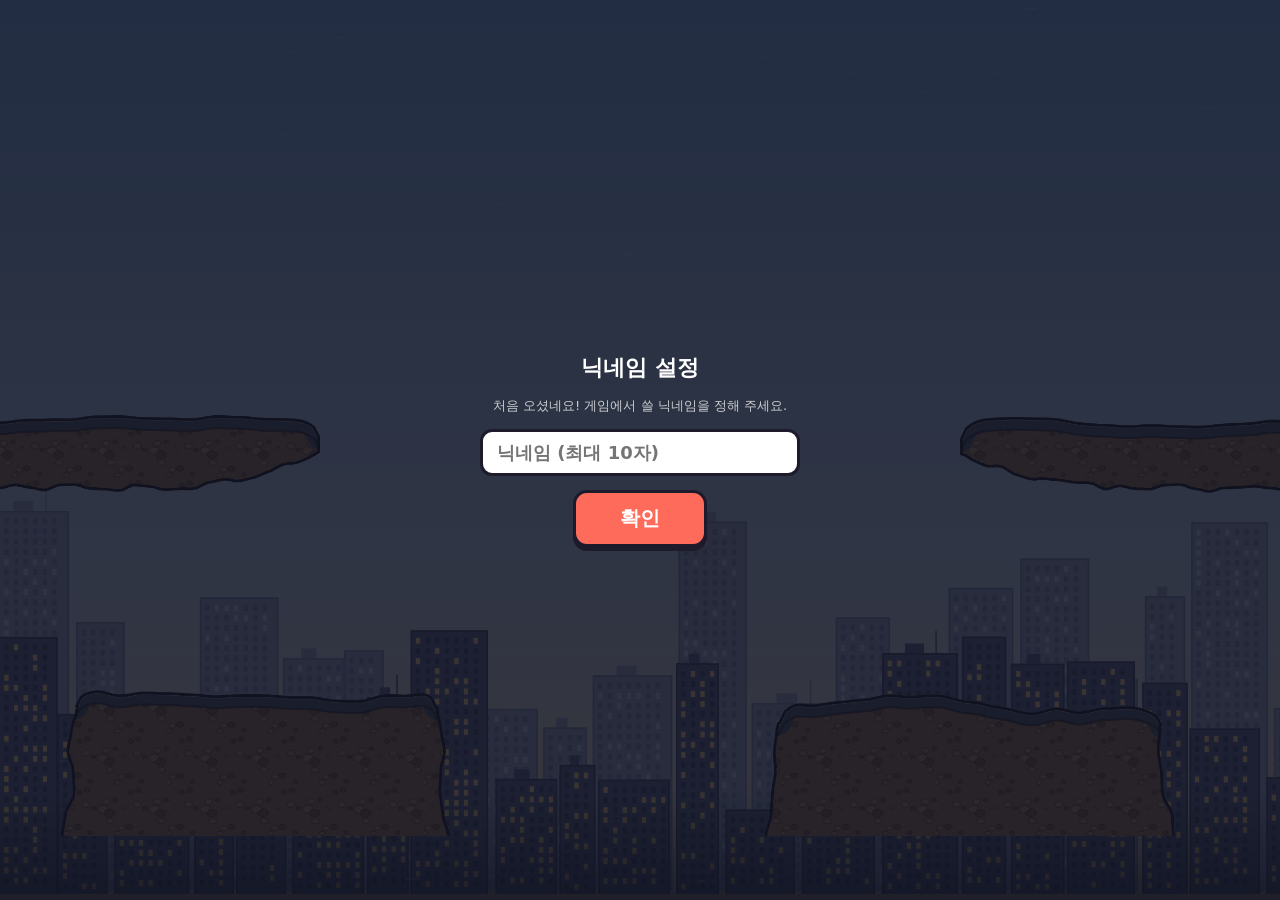
==== commit 905e6795: "3차 개정: 넉백 완화, 판정 확대, 피드백·버그 신고, 운영자 모드, 게임 중 채팅 개선, 새 캐릭터 아이작 불법유턴·GM 꿀꿀이 Co-Authored-By: Claude Opu" ====
--- a/index.html
+++ b/index.html
@@ -49,6 +49,7 @@
       <button id="tut-next" class="chip small">다음</button>
     </div>
     <div id="chatbar" class="hidden">
+      <div id="chat-history"></div>
       <div class="chatrow">
         <input id="chat-input" maxlength="60" placeholder="메시지 입력" autocomplete="off">
         <button id="btn-chat-send" class="chip small">보내기</button>
@@ -69,6 +70,7 @@
           <span class="label">닉네임</span>
           <b id="my-name">-</b>
           <button id="btn-edit-name" class="chip small">변경</button>
+          <button id="admin-badge" class="chip small admin hidden" title="운영자 모드 끄기">👑 운영자</button>
         </div>
         <div class="menu">
           <button id="btn-online" class="big">🌐 온라인 대전</button>
@@ -123,9 +125,11 @@
       <section><h3>🎯 조준 도우미</h3><p>내 차례에는 <b>지난번 궤적이 흰 점선</b>으로, 지난번 파워가 게이지 위 흰 삼각형으로 보여요. 보고 조절하세요!</p></section>
       <section><h3>💧 마나 &amp; 스킬</h3><p>파란 줄이 마나. 시간이 지나면 조금씩 차고 상대를 맞히면 더 차요. 스킬 버튼을 누르면 마나를 써서 <b>다음 발사에 적용</b> (다시 누르면 취소). 한 턴에 하나만. 버튼을 <b>길게 누르면 설명</b>.</p></section>
       <section><h3>💜 궁극기</h3><p><b>기본 공격으로 상대를 2번 맞히면 해금</b>(목록에 ★ 표시), 그다음부터 마나로 사용해요.</p></section>
-      <section><h3>💥 피해</h3><p>폭발 중심에 가까울수록 큰 피해, 직접 맞히면 보너스. 높은 곳에서 떨어지면 낙하 피해가 있어요. 폭발하면 땅이 파여요.</p></section>
+      <section><h3>💥 피해</h3><p>폭발 중심에 가까울수록 큰 피해, 직접 맞히면 보너스. 맞으면 살짝 밀려나요. 높은 곳에서 떨어지면 낙하 피해가 있어요. 폭발하면 땅이 파여요.</p></section>
       <section><h3>🗺️ 맵 규칙</h3><p>도시/야경 도시: 기본 · 화성: 중력 약함 · 설원: 바람 강함 · 정글: 바람 약함 · 사막/화산: 구멍이 크게 파임 · 우주: 중력 약함, 바람 없음. 경기 시작 때 안내가 떠요.</p></section>
       <section><h3>🎲 랜덤 &amp; 히든</h3><p>캐릭터를 랜덤으로 고르면 낮은 확률로 <b>히든 캐릭터</b>가 나와요!</p></section>
+      <section><h3>💬 채팅</h3><p>온라인 게임 중 💬 버튼으로 채팅. 말하면 머리 위 말풍선 + 왼쪽 채팅 목록에 떠요. 화면 밖 사람이 말하면 화면 가장자리에 말풍선이 붙어요.</p></section>
+      <section><h3>📝 피드백 · 버그 신고</h3><p>온라인 로비나 대기실의 <b>📝 피드백</b> 버튼으로 밸런스 의견이나 버그를 보내 주세요. 제작자가 직접 읽어요!</p></section>
     </div>
   </div>
 
@@ -143,6 +147,13 @@
       <span id="lobby-count" class="sub"></span>
       <button id="btn-create-room" class="big slim">+ 방 만들기</button>
     </div>
+    <div class="row wrap">
+      <button id="btn-feedback" class="chip small">📝 피드백 · 버그 신고</button>
+      <span id="admin-tools" class="row wrap hidden">
+        <button id="btn-admin-stats" class="chip small admin">📊 승률 통계</button>
+        <button id="btn-admin-feedback" class="chip small admin">📬 피드백 확인</button>
+      </span>
+    </div>
     <div id="room-list"></div>
   </div>
 
@@ -153,6 +164,7 @@
       <div class="roomhead"><b id="room-title"></b><span id="room-info" class="sub"></span></div>
       <button id="btn-ready" class="big slim">준비</button>
       <button id="btn-go" class="big slim">GO!</button>
+      <button id="btn-room-feedback" class="chip small">📝 피드백</button>
     </div>
     <div class="roomgrid">
       <div class="roomleft">
@@ -173,10 +185,16 @@
     </div>
   </div>
 
-  <!-- 캐릭터 통계 (?screen=stats) -->
+  <!-- 캐릭터 통계 (운영자: 로비 → 승률 통계, 개발용 ?screen=stats) -->
   <div id="screen-stats" class="overlay scroll hidden">
     <div class="setup-head"><button id="btn-stats-back" class="chip small">← 뒤로</button><h2>캐릭터 승률 통계</h2></div>
     <div id="stats-body"></div>
+  </div>
+
+  <!-- 피드백 확인 (운영자) -->
+  <div id="screen-feedback" class="overlay scroll hidden">
+    <div class="setup-head"><button id="btn-fb-back" class="chip small">← 뒤로</button><h2>피드백 · 버그 신고</h2><button id="btn-fb-reload" class="chip small">↻ 새로고침</button></div>
+    <div id="fb-body"></div>
   </div>
 
   <!-- 결과 -->
--- a/style.css
+++ b/style.css
@@ -1,283 +1,307 @@
-* { box-sizing: border-box; margin: 0; padding: 0; -webkit-tap-highlight-color: transparent; }
-
-html, body {
-  width: 100%; height: 100%; overflow: hidden;
-  background: #141826; color: #fff;
-  font-family: system-ui, -apple-system, "Apple SD Gothic Neo", "Malgun Gothic", sans-serif;
-  touch-action: none; user-select: none; -webkit-user-select: none; -webkit-touch-callout: none;
-  overscroll-behavior: none;
-}
-input, select { user-select: text; -webkit-user-select: text; touch-action: manipulation; }
-
-#game { position: fixed; inset: 0; width: 100%; height: 100%; display: block; touch-action: none; }
-
-/* ---------- 게임 중 조작 ---------- */
-#controls { position: fixed; inset: 0; pointer-events: none; }
-.pad {
-  position: absolute; bottom: calc(12px + env(safe-area-inset-bottom));
-  display: flex; gap: 10px; align-items: flex-end; pointer-events: none;
-}
-.pad.left { left: calc(12px + env(safe-area-inset-left)); }
-.pad.right { right: calc(12px + env(safe-area-inset-right)); }
-
-.ctl {
-  pointer-events: auto; touch-action: none;
-  width: 62px; height: 62px;
-  border: 3px solid #1c1a2b; border-radius: 16px;
-  background: rgba(255, 255, 255, 0.88); color: #1c1a2b;
-  font: 800 22px system-ui, -apple-system, "Apple SD Gothic Neo", "Malgun Gothic", sans-serif;
-  box-shadow: 0 4px 0 #1c1a2b;
-}
-.ctl.down { transform: translateY(3px); box-shadow: 0 1px 0 #1c1a2b; background: #ffe27a; }
-.ctl.small { font-size: 15px; }
-.ctl.fire { width: 92px; height: 92px; border-radius: 50%; background: #ff6b5b; color: #fff; font-size: 21px; }
-.ctl.fire.down { background: #ff9a3c; }
-.skills { display: flex; flex-direction: column; gap: 8px; }
-.firecol { display: flex; flex-direction: column; align-items: center; gap: 8px; }
-.ctl.jump { width: 76px; height: 46px; border-radius: 14px; background: #bfe8ff; }
-.ctl.skill small { display: block; font-size: 9px; font-weight: 700; opacity: 0.8; margin-top: 1px; }
-
-#tutorial {
-  position: absolute; left: calc(8px + env(safe-area-inset-left)); top: calc(70px + env(safe-area-inset-top));
-  width: min(330px, 38vw); pointer-events: auto; text-align: left;
-  background: rgba(20, 22, 40, 0.92); border: 2px solid #5ee27a; border-radius: 14px; padding: 8px 12px;
-  display: flex; flex-direction: column; gap: 6px; font-size: 13px; line-height: 1.45;
-}
-.tut-head { display: flex; justify-content: space-between; font-size: 11px; font-weight: 800; color: #5ee27a; }
-#tut-text { white-space: pre-line; font-weight: 600; }
-#tut-next { align-self: flex-end; }
-#tut-wait { font-size: 11px; opacity: 0.7; }
-.ctl.skill {
-  width: 66px; height: 40px; border-radius: 12px; font-size: 11px; line-height: 1.1;
-  padding: 0 3px; word-break: keep-all;
-}
-.ctl.skill.off { opacity: 0.45; }
-.ctl.skill.armed { background: #ffd23f; outline: 3px solid #fff; opacity: 1; }
-.ctl.skill.ult { background: linear-gradient(to top, rgba(178, 120, 240, 0.9) var(--g, 0%), rgba(255, 255, 255, 0.88) var(--g, 0%)); }
-.ctl.skill.ult.ready:not(.off) { animation: ultglow 0.9s ease-in-out infinite alternate; color: #2a1745; }
-.ctl.skill.ult.armed { background: #e2b6ff; }
-@keyframes ultglow { from { box-shadow: 0 4px 0 #1c1a2b, 0 0 0 0 rgba(226, 182, 255, 0.9); } to { box-shadow: 0 4px 0 #1c1a2b, 0 0 14px 4px rgba(226, 182, 255, 0.9); } }
-
-.topbtns {
-  position: absolute; top: calc(66px + env(safe-area-inset-top)); right: calc(14px + env(safe-area-inset-right));
-  display: flex; flex-direction: column; gap: 6px;
-}
-.ctl.round { width: 40px; height: 40px; border-radius: 50%; font-size: 17px; padding: 0; }
-
-#chatbar {
-  position: absolute; left: 50%; transform: translateX(-50%); bottom: calc(80px + env(safe-area-inset-bottom));
-  width: min(520px, 70vw); pointer-events: auto;
-  background: rgba(20, 22, 40, 0.92); border: 2px solid rgba(255,255,255,0.2); border-radius: 14px; padding: 8px;
-  display: flex; flex-direction: column; gap: 6px;
-}
-.chatrow { display: flex; gap: 6px; }
-.chatrow input {
-  flex: 1; min-width: 0; font: 700 15px system-ui, -apple-system, "Apple SD Gothic Neo", "Malgun Gothic", sans-serif;
-  padding: 6px 10px; border: 2px solid #1c1a2b; border-radius: 10px; background: #fff; color: #1c1a2b;
-}
-.macros { display: flex; gap: 5px; flex-wrap: wrap; }
-.macros .chip { padding: 3px 8px; font-size: 12px; box-shadow: 0 2px 0 #1c1a2b; }
-
-#skill-tip {
-  position: absolute; max-width: 220px; pointer-events: none; text-align: left;
-  background: rgba(20, 22, 40, 0.95); border: 2px solid #ffd23f; border-radius: 10px; padding: 8px 10px;
-  font-size: 12px; line-height: 1.4;
-}
-#skill-tip small { opacity: 0.75; }
-
-/* ---------- 화면 공통 ---------- */
-.overlay {
-  position: fixed; inset: 0; z-index: 10;
-  display: flex; flex-direction: column; align-items: center; justify-content: center; gap: 14px;
-  padding: 16px; text-align: center;
-  background: rgba(14, 17, 30, 0.82);
-}
-.overlay h1 { font-size: 34px; font-weight: 900; }
-.overlay h1 small { font-size: 18px; opacity: 0.7; }
-.overlay h2 { font-size: 22px; font-weight: 900; }
-.overlay .sub { opacity: 0.75; font-size: 13px; }
-.overlay .sub.left { text-align: left; }
-.overlay pre { font-size: 12px; opacity: 0.6; white-space: pre-wrap; }
-.row { display: flex; gap: 8px; align-items: center; justify-content: center; }
-.row.wrap { flex-wrap: wrap; }
-.label { margin-right: 6px; opacity: 0.8; font-size: 13px; }
-.chip, .big {
-  border: 3px solid #1c1a2b; border-radius: 14px; box-shadow: 0 4px 0 #1c1a2b;
-  font: 800 16px system-ui, -apple-system, "Apple SD Gothic Neo", "Malgun Gothic", sans-serif;
-  color: #1c1a2b; background: #e9ecf5; padding: 8px 16px; cursor: pointer;
-}
-.chip.on { background: #ffd23f; }
-.chip.small { padding: 5px 10px; font-size: 13px; }
-.big { background: #ff6b5b; color: #fff; font-size: 20px; padding: 12px 44px; }
-.big.slim { padding: 8px 22px; font-size: 16px; }
-.big.alt { background: #3fa7ff; }
-.big.tut { background: #5ee27a; color: #1c1a2b; font-size: 17px; }
-.big:disabled { background: #8a8fa3; cursor: default; }
-.menu { display: flex; flex-direction: column; gap: 10px; }
-.profile { display: flex; gap: 10px; align-items: center; font-size: 18px; }
-.text-input, .prow input {
-  font: 700 18px system-ui, -apple-system, "Apple SD Gothic Neo", "Malgun Gothic", sans-serif;
-  padding: 10px 14px; width: min(320px, 80vw);
-  border: 3px solid #1c1a2b; border-radius: 12px; background: #fff; color: #1c1a2b;
-}
-.hidden { display: none !important; }
-.sr-only { position: absolute; width: 1px; height: 1px; overflow: hidden; clip: rect(0 0 0 0); white-space: nowrap; }
-
-/* 타이틀: 왼쪽 포스터 + 오른쪽 메뉴 (가로 화면) */
-.title-wrap { display: flex; align-items: center; justify-content: center; gap: 22px; max-width: 100%; }
-.title-side { display: flex; flex-direction: column; align-items: center; gap: 12px; min-width: 0; }
-.title-side .big { padding: 11px 26px; font-size: 18px; }
-.title-side .row { max-width: 340px; }
-#poster { display: block; flex: none; border-radius: 22px; box-shadow: 0 6px 0 #0c0e18; }
-#ogshot { position: fixed; inset: 0; z-index: 100; background: #141826; }
-@media (max-width: 620px) { .title-wrap { flex-direction: column; gap: 10px; } }
-
-/* 스크롤 화면 */
-.overlay.scroll { justify-content: flex-start; overflow-y: auto; touch-action: pan-y; gap: 8px; padding-top: calc(10px + env(safe-area-inset-top)); }
-.setup-head { display: flex; gap: 12px; align-items: center; justify-content: center; flex-wrap: wrap; }
-.maprow { display: flex; align-items: center; gap: 6px; flex-wrap: wrap; justify-content: center; }
-
-/* 대전 설정 */
-#player-rows { display: flex; flex-direction: column; gap: 8px; width: min(820px, 100%); padding-bottom: 16px; }
-.prow {
-  display: grid; grid-template-columns: 14px minmax(110px, 160px) 1fr; grid-template-rows: auto auto;
-  column-gap: 10px; row-gap: 2px; align-items: center;
-  background: rgba(255,255,255,0.06); border-radius: 14px; padding: 6px 10px;
-}
-.prow input { width: 100%; font-size: 15px; padding: 6px 10px; border-width: 2px; border-radius: 10px; }
-.pwho { display: flex; flex-direction: column; gap: 4px; align-items: stretch; }
-.botbtn { padding: 3px 8px; font-size: 12px; }
-.botbtn.on { background: #c7b8ff; }
-.pdot { width: 14px; height: 14px; border-radius: 50%; border: 2px solid #1c1a2b; flex: none; }
-.pdesc { grid-column: 3; font-size: 11px; opacity: 0.7; text-align: left; }
-
-/* 캐릭터 카드 */
-.cards { display: flex; gap: 6px; flex-wrap: wrap; }
-.card {
-  position: relative; display: flex; flex-direction: column; align-items: center; gap: 1px;
-  background: rgba(255,255,255,0.1); border: 2px solid transparent; border-radius: 10px;
-  padding: 3px 4px; color: #fff; font: 700 11px system-ui, -apple-system, "Apple SD Gothic Neo", "Malgun Gothic", sans-serif;
-  cursor: pointer; touch-action: manipulation;
-}
-.card img, .card .dice { width: 44px; height: 44px; border-radius: 8px; background: rgba(255,255,255,0.12); }
-.dice { display: flex; align-items: center; justify-content: center; font-size: 26px; }
-.dice.small { width: 34px; height: 34px; font-size: 20px; border-radius: 8px; background: rgba(255,255,255,0.12); }
-.card.on { border-color: #ffd23f; background: rgba(255,210,63,0.22); }
-.cards.locked .card:not(.on) { opacity: 0.4; }
-.chip.kick { padding: 2px 8px; font-size: 11px; background: #ff8a8a; box-shadow: 0 2px 0 #1c1a2b; }
-
-/* 통계 */
-#stats-body { width: min(720px, 100%); display: flex; flex-direction: column; gap: 8px; padding-bottom: 20px; }
-table.stats { border-collapse: collapse; width: 100%; font-size: 13px; }
-table.stats th, table.stats td { padding: 6px 8px; border-bottom: 1px solid rgba(255,255,255,0.12); text-align: center; }
-table.stats th { color: #ffd23f; font-weight: 800; }
-table.stats td:first-child { text-align: left; font-weight: 700; }
-.card .info {
-  position: absolute; top: -6px; right: -6px; width: 20px; height: 20px; border-radius: 50%;
-  background: #3fa7ff; color: #fff; border: 2px solid #1c1a2b; font: 900 11px/16px serif; font-style: italic;
-}
-
-/* 게임 방법 / 도감 */
-.helpdoc { display: grid; grid-template-columns: repeat(auto-fit, minmax(260px, 1fr)); gap: 10px; width: min(900px, 100%); padding-bottom: 20px; text-align: left; }
-.helpdoc section { background: rgba(255,255,255,0.07); border-radius: 12px; padding: 10px 12px; }
-.helpdoc h3 { font-size: 15px; margin-bottom: 4px; }
-.helpdoc p { font-size: 13px; line-height: 1.5; opacity: 0.9; }
-#dex-grid { display: grid; grid-template-columns: repeat(auto-fill, minmax(150px, 1fr)); gap: 10px; width: min(900px, 100%); padding-bottom: 20px; }
-.dexcard {
-  display: flex; flex-direction: column; align-items: center; gap: 4px; padding: 10px;
-  background: rgba(255,255,255,0.08); border: 2px solid transparent; border-radius: 14px; color: #fff; cursor: pointer;
-  font: 700 14px system-ui, -apple-system, "Apple SD Gothic Neo", "Malgun Gothic", sans-serif;
-}
-.dexcard img, .dexcard .dice { width: 72px; height: 72px; border-radius: 12px; background: rgba(255,255,255,0.12); }
-.dexcard small { font-weight: 500; font-size: 11px; opacity: 0.75; }
-.dexcard.secret { cursor: default; opacity: 0.8; }
-
-/* 캐릭터 상세 */
-.detail { text-align: left; display: flex; flex-direction: column; gap: 8px; }
-.dtop { display: flex; gap: 12px; align-items: center; }
-.dimg { width: 72px; height: 72px; border-radius: 12px; background: rgba(255,255,255,0.12); flex: none; }
-.dname { font-size: 20px; font-weight: 900; }
-.stats { font-size: 12px; opacity: 0.8; margin-top: 2px; }
-.dsec { background: rgba(255,255,255,0.07); border-radius: 10px; padding: 7px 10px; font-size: 13px; line-height: 1.45; }
-.dsec small { opacity: 0.7; }
-.tag { display: inline-block; margin-right: 6px; padding: 1px 7px; border-radius: 8px; background: #ffd23f; color: #1c1a2b; font-size: 11px; font-weight: 900; }
-.tag.passive { background: #5ee27a; }
-.tag.ult { background: #c77dff; color: #fff; }
-
-/* 로비 */
-#room-list { display: flex; flex-direction: column; gap: 6px; width: min(760px, 100%); padding-bottom: 20px; }
-.roomrow {
-  display: grid; grid-template-columns: 1fr auto auto auto; gap: 12px; align-items: center;
-  background: rgba(255,255,255,0.08); border: 2px solid transparent; border-radius: 12px; padding: 10px 14px;
-  color: #fff; text-align: left; cursor: pointer; font: 700 14px system-ui, -apple-system, "Apple SD Gothic Neo", "Malgun Gothic", sans-serif;
-}
-.roomrow:hover { border-color: #ffd23f; }
-.roomrow.full { opacity: 0.55; }
-.rname { overflow: hidden; text-overflow: ellipsis; white-space: nowrap; }
-.rmap, .rcount { font-size: 12px; opacity: 0.8; }
-.rstat { font-size: 11px; padding: 2px 8px; border-radius: 8px; }
-.rstat.wait { background: #5ee27a; color: #1c1a2b; }
-.rstat.play { background: #ff9f43; color: #1c1a2b; }
-
-/* 방 */
-.roomhead { display: flex; flex-direction: column; align-items: center; }
-.roomgrid { display: grid; grid-template-columns: minmax(0, 1.25fr) minmax(0, 1fr); gap: 12px; width: min(980px, 100%); padding-bottom: 14px; text-align: left; }
-@media (max-width: 640px) { .roomgrid { grid-template-columns: 1fr; } }
-.roomleft { display: flex; flex-direction: column; gap: 6px; }
-#room-players { display: flex; flex-direction: column; gap: 4px; }
-.rp { display: flex; align-items: center; gap: 8px; background: rgba(255,255,255,0.07); border-radius: 10px; padding: 4px 8px; }
-.rp img { width: 34px; height: 34px; border-radius: 8px; background: rgba(255,255,255,0.12); }
-.rpname { flex: 1; font-size: 13px; font-weight: 700; line-height: 1.2; }
-.rpname small { font-weight: 500; opacity: 0.7; }
-.badge { font-size: 11px; font-weight: 800; padding: 2px 8px; border-radius: 8px; color: #1c1a2b; }
-.badge.host { background: #ffd23f; }
-.badge.ready { background: #5ee27a; }
-.badge.wait { background: #c9cede; }
-.roomchat { display: flex; flex-direction: column; gap: 6px; background: rgba(255,255,255,0.05); border-radius: 12px; padding: 8px; min-height: 180px; }
-#room-chat-log { flex: 1; min-height: 110px; max-height: 40vh; overflow-y: auto; font-size: 13px; line-height: 1.45; touch-action: pan-y; }
-#room-chat-log .sys { color: #ffd23f; font-size: 12px; }
-#btn-ready.on { background: #5ee27a; color: #1c1a2b; }
-
-/* 모달 / 알림 */
-#modal { z-index: 30; background: rgba(8, 10, 20, 0.7); }
-#modal-box {
-  width: min(460px, 92vw); max-height: 88vh; overflow-y: auto; touch-action: pan-y;
-  background: #1f2336; border: 3px solid #1c1a2b; border-radius: 18px; padding: 16px;
-  display: flex; flex-direction: column; gap: 12px; box-shadow: 0 6px 0 #0c0e18;
-}
-#modal-body p { font-size: 15px; line-height: 1.5; }
-.form { display: flex; flex-direction: column; gap: 10px; text-align: left; }
-.form label { display: flex; flex-direction: column; gap: 4px; font-size: 13px; font-weight: 700; }
-.form input, .form select {
-  font: 700 15px system-ui, -apple-system, "Apple SD Gothic Neo", "Malgun Gothic", sans-serif;
-  padding: 7px 10px; border: 2px solid #1c1a2b; border-radius: 10px; background: #fff; color: #1c1a2b;
-}
-.err { color: #ff8a8a; font-size: 13px; min-height: 1em; }
-#toast {
-  position: fixed; left: 50%; top: calc(10px + env(safe-area-inset-top)); transform: translateX(-50%); z-index: 40;
-  background: #ffd23f; color: #1c1a2b; font-weight: 800; font-size: 13px; padding: 6px 14px; border-radius: 12px; border: 2px solid #1c1a2b;
-}
-
-@media (max-height: 420px) {
-  .ctl { width: 54px; height: 54px; font-size: 19px; }
-  .ctl.small { font-size: 14px; }
-  .ctl.fire { width: 82px; height: 82px; font-size: 19px; }
-  .ctl.skill { width: 62px; height: 38px; font-size: 10px; }
-  .ctl.jump { width: 66px; height: 38px; }
-  .firecol { gap: 6px; }
-  #tutorial { top: calc(64px + env(safe-area-inset-top)); width: min(300px, 36vw); font-size: 11px; line-height: 1.35; padding: 6px 9px; gap: 3px; }
-  .ctl.round { width: 34px; height: 34px; font-size: 15px; }
-  .topbtns { top: calc(62px + env(safe-area-inset-top)); gap: 5px; }
-  .skills { gap: 6px; }
-  .overlay h1 { font-size: 28px; }
-  .overlay { gap: 10px; }
-  .big { padding: 9px 34px; font-size: 18px; }
-  .title-side { gap: 8px; }
-  .title-side .big { padding: 8px 20px; font-size: 16px; }
-  .menu { gap: 8px; }
-  #chatbar { bottom: calc(8px + env(safe-area-inset-bottom)); }
-}
-
-#rotate { display: none; z-index: 50; }
-.rotate-icon { font-size: 48px; transform: rotate(90deg); }
-@media (orientation: portrait) { #rotate { display: flex; } }
+* { box-sizing: border-box; margin: 0; padding: 0; -webkit-tap-highlight-color: transparent; }
+
+html, body {
+  width: 100%; height: 100%; overflow: hidden;
+  background: #141826; color: #fff;
+  font-family: system-ui, -apple-system, "Apple SD Gothic Neo", "Malgun Gothic", sans-serif;
+  touch-action: none; user-select: none; -webkit-user-select: none; -webkit-touch-callout: none;
+  overscroll-behavior: none;
+}
+input, select { user-select: text; -webkit-user-select: text; touch-action: manipulation; }
+
+#game { position: fixed; inset: 0; width: 100%; height: 100%; display: block; touch-action: none; }
+
+/* ---------- 게임 중 조작 ---------- */
+#controls { position: fixed; inset: 0; pointer-events: none; }
+.pad {
+  position: absolute; bottom: calc(12px + env(safe-area-inset-bottom));
+  display: flex; gap: 10px; align-items: flex-end; pointer-events: none;
+}
+.pad.left { left: calc(12px + env(safe-area-inset-left)); }
+.pad.right { right: calc(12px + env(safe-area-inset-right)); }
+
+.ctl {
+  pointer-events: auto; touch-action: none;
+  width: 62px; height: 62px;
+  border: 3px solid #1c1a2b; border-radius: 16px;
+  background: rgba(255, 255, 255, 0.88); color: #1c1a2b;
+  font: 800 22px system-ui, -apple-system, "Apple SD Gothic Neo", "Malgun Gothic", sans-serif;
+  box-shadow: 0 4px 0 #1c1a2b;
+}
+.ctl.down { transform: translateY(3px); box-shadow: 0 1px 0 #1c1a2b; background: #ffe27a; }
+.ctl.small { font-size: 15px; }
+.ctl.fire { width: 92px; height: 92px; border-radius: 50%; background: #ff6b5b; color: #fff; font-size: 21px; }
+.ctl.fire.down { background: #ff9a3c; }
+.skills { display: flex; flex-direction: column; gap: 8px; }
+.firecol { display: flex; flex-direction: column; align-items: center; gap: 8px; }
+.ctl.jump { width: 76px; height: 46px; border-radius: 14px; background: #bfe8ff; }
+.ctl.skill small { display: block; font-size: 9px; font-weight: 700; opacity: 0.8; margin-top: 1px; }
+
+#tutorial {
+  position: absolute; left: calc(8px + env(safe-area-inset-left)); top: calc(70px + env(safe-area-inset-top));
+  width: min(330px, 38vw); pointer-events: auto; text-align: left;
+  background: rgba(20, 22, 40, 0.92); border: 2px solid #5ee27a; border-radius: 14px; padding: 8px 12px;
+  display: flex; flex-direction: column; gap: 6px; font-size: 13px; line-height: 1.45;
+}
+.tut-head { display: flex; justify-content: space-between; font-size: 11px; font-weight: 800; color: #5ee27a; }
+#tut-text { white-space: pre-line; font-weight: 600; }
+#tut-next { align-self: flex-end; }
+#tut-wait { font-size: 11px; opacity: 0.7; }
+.ctl.skill {
+  width: 66px; height: 40px; border-radius: 12px; font-size: 11px; line-height: 1.1;
+  padding: 0 3px; word-break: keep-all;
+}
+.ctl.skill.off { opacity: 0.45; }
+.ctl.skill.armed { background: #ffd23f; outline: 3px solid #fff; opacity: 1; }
+.ctl.skill.ult { background: linear-gradient(to top, rgba(178, 120, 240, 0.9) var(--g, 0%), rgba(255, 255, 255, 0.88) var(--g, 0%)); }
+.ctl.skill.ult.ready:not(.off) { animation: ultglow 0.9s ease-in-out infinite alternate; color: #2a1745; }
+.ctl.skill.ult.armed { background: #e2b6ff; }
+@keyframes ultglow { from { box-shadow: 0 4px 0 #1c1a2b, 0 0 0 0 rgba(226, 182, 255, 0.9); } to { box-shadow: 0 4px 0 #1c1a2b, 0 0 14px 4px rgba(226, 182, 255, 0.9); } }
+
+.topbtns {
+  position: absolute; top: calc(66px + env(safe-area-inset-top)); right: calc(14px + env(safe-area-inset-right));
+  display: flex; flex-direction: column; gap: 6px;
+}
+.ctl.round { width: 40px; height: 40px; border-radius: 50%; font-size: 17px; padding: 0; }
+
+#chatbar {
+  position: absolute; left: 50%; transform: translateX(-50%); bottom: calc(80px + env(safe-area-inset-bottom));
+  width: min(520px, 70vw); pointer-events: auto;
+  background: rgba(20, 22, 40, 0.92); border: 2px solid rgba(255,255,255,0.2); border-radius: 14px; padding: 8px;
+  display: flex; flex-direction: column; gap: 6px;
+}
+.chatrow { display: flex; gap: 6px; }
+.chatrow input {
+  flex: 1; min-width: 0; font: 700 15px system-ui, -apple-system, "Apple SD Gothic Neo", "Malgun Gothic", sans-serif;
+  padding: 6px 10px; border: 2px solid #1c1a2b; border-radius: 10px; background: #fff; color: #1c1a2b;
+}
+.macros { display: flex; gap: 5px; flex-wrap: wrap; }
+.macros .chip { padding: 3px 8px; font-size: 12px; box-shadow: 0 2px 0 #1c1a2b; }
+
+#skill-tip {
+  position: absolute; max-width: 220px; pointer-events: none; text-align: left;
+  background: rgba(20, 22, 40, 0.95); border: 2px solid #ffd23f; border-radius: 10px; padding: 8px 10px;
+  font-size: 12px; line-height: 1.4;
+}
+#skill-tip small { opacity: 0.75; }
+
+/* ---------- 화면 공통 ---------- */
+.overlay {
+  position: fixed; inset: 0; z-index: 10;
+  display: flex; flex-direction: column; align-items: center; justify-content: center; gap: 14px;
+  padding: 16px; text-align: center;
+  background: rgba(14, 17, 30, 0.82);
+}
+.overlay h1 { font-size: 34px; font-weight: 900; }
+.overlay h1 small { font-size: 18px; opacity: 0.7; }
+.overlay h2 { font-size: 22px; font-weight: 900; }
+.overlay .sub { opacity: 0.75; font-size: 13px; }
+.overlay .sub.left { text-align: left; }
+.overlay pre { font-size: 12px; opacity: 0.6; white-space: pre-wrap; }
+.row { display: flex; gap: 8px; align-items: center; justify-content: center; }
+.row.wrap { flex-wrap: wrap; }
+.label { margin-right: 6px; opacity: 0.8; font-size: 13px; }
+.chip, .big {
+  border: 3px solid #1c1a2b; border-radius: 14px; box-shadow: 0 4px 0 #1c1a2b;
+  font: 800 16px system-ui, -apple-system, "Apple SD Gothic Neo", "Malgun Gothic", sans-serif;
+  color: #1c1a2b; background: #e9ecf5; padding: 8px 16px; cursor: pointer;
+}
+.chip.on { background: #ffd23f; }
+.chip.small { padding: 5px 10px; font-size: 13px; }
+.big { background: #ff6b5b; color: #fff; font-size: 20px; padding: 12px 44px; }
+.big.slim { padding: 8px 22px; font-size: 16px; }
+.big.alt { background: #3fa7ff; }
+.big.tut { background: #5ee27a; color: #1c1a2b; font-size: 17px; }
+.big:disabled { background: #8a8fa3; cursor: default; }
+.menu { display: flex; flex-direction: column; gap: 10px; }
+.profile { display: flex; gap: 10px; align-items: center; font-size: 18px; }
+.text-input, .prow input {
+  font: 700 18px system-ui, -apple-system, "Apple SD Gothic Neo", "Malgun Gothic", sans-serif;
+  padding: 10px 14px; width: min(320px, 80vw);
+  border: 3px solid #1c1a2b; border-radius: 12px; background: #fff; color: #1c1a2b;
+}
+.hidden { display: none !important; }
+.sr-only { position: absolute; width: 1px; height: 1px; overflow: hidden; clip: rect(0 0 0 0); white-space: nowrap; }
+
+/* 타이틀: 왼쪽 포스터 + 오른쪽 메뉴 (가로 화면) */
+.title-wrap { display: flex; align-items: center; justify-content: center; gap: 22px; max-width: 100%; }
+.title-side { display: flex; flex-direction: column; align-items: center; gap: 12px; min-width: 0; }
+.title-side .big { padding: 11px 26px; font-size: 18px; }
+.title-side .row { max-width: 340px; }
+#poster { display: block; flex: none; border-radius: 22px; box-shadow: 0 6px 0 #0c0e18; }
+#ogshot { position: fixed; inset: 0; z-index: 100; background: #141826; }
+@media (max-width: 620px) { .title-wrap { flex-direction: column; gap: 10px; } }
+
+/* 스크롤 화면 */
+.overlay.scroll { justify-content: flex-start; overflow-y: auto; touch-action: pan-y; gap: 8px; padding-top: calc(10px + env(safe-area-inset-top)); }
+.setup-head { display: flex; gap: 12px; align-items: center; justify-content: center; flex-wrap: wrap; }
+.maprow { display: flex; align-items: center; gap: 6px; flex-wrap: wrap; justify-content: center; }
+
+/* 대전 설정 */
+#player-rows { display: flex; flex-direction: column; gap: 8px; width: min(820px, 100%); padding-bottom: 16px; }
+.prow {
+  display: grid; grid-template-columns: 14px minmax(110px, 160px) 1fr; grid-template-rows: auto auto;
+  column-gap: 10px; row-gap: 2px; align-items: center;
+  background: rgba(255,255,255,0.06); border-radius: 14px; padding: 6px 10px;
+}
+.prow input { width: 100%; font-size: 15px; padding: 6px 10px; border-width: 2px; border-radius: 10px; }
+.pwho { display: flex; flex-direction: column; gap: 4px; align-items: stretch; }
+.botbtn { padding: 3px 8px; font-size: 12px; }
+.botbtn.on { background: #c7b8ff; }
+.pdot { width: 14px; height: 14px; border-radius: 50%; border: 2px solid #1c1a2b; flex: none; }
+.pdesc { grid-column: 3; font-size: 11px; opacity: 0.7; text-align: left; }
+
+/* 캐릭터 카드 */
+.cards { display: flex; gap: 6px; flex-wrap: wrap; }
+.card {
+  position: relative; display: flex; flex-direction: column; align-items: center; gap: 1px;
+  background: rgba(255,255,255,0.1); border: 2px solid transparent; border-radius: 10px;
+  padding: 3px 4px; color: #fff; font: 700 11px system-ui, -apple-system, "Apple SD Gothic Neo", "Malgun Gothic", sans-serif;
+  cursor: pointer; touch-action: manipulation;
+}
+.card img, .card .dice { width: 44px; height: 44px; border-radius: 8px; background: rgba(255,255,255,0.12); }
+.dice { display: flex; align-items: center; justify-content: center; font-size: 26px; }
+.dice.small { width: 34px; height: 34px; font-size: 20px; border-radius: 8px; background: rgba(255,255,255,0.12); }
+.card.on { border-color: #ffd23f; background: rgba(255,210,63,0.22); }
+.card.admin { box-shadow: 0 0 10px 2px rgba(255,210,63,0.55); }
+.cards.locked .card:not(.on) { opacity: 0.4; }
+.chip.kick { padding: 2px 8px; font-size: 11px; background: #ff8a8a; box-shadow: 0 2px 0 #1c1a2b; }
+
+/* 통계 */
+#stats-body, #fb-body { width: min(760px, 100%); display: flex; flex-direction: column; gap: 8px; padding-bottom: 20px; }
+.stats-filter { display: flex; flex-wrap: wrap; gap: 6px; align-items: center; justify-content: center; }
+.stats-filter input[type=date] { font: 700 13px system-ui, sans-serif; padding: 4px 6px; border: 2px solid #1c1a2b; border-radius: 8px; }
+.stats-wrap { overflow-x: auto; touch-action: pan-x pan-y; }
+table.stats .up { color: #5ee27a; font-weight: 800; }
+table.stats .down { color: #ff8a8a; font-weight: 800; }
+table.stats small { opacity: 0.6; font-weight: 500; }
+.stats-title { font-weight: 900; color: #ffd23f; margin-top: 8px; text-align: left; }
+.fbitem { text-align: left; background: rgba(255,255,255,0.07); border-radius: 12px; padding: 8px 12px; display: flex; flex-direction: column; gap: 4px; }
+.fbitem.done { opacity: 0.5; }
+.fbhead { display: flex; flex-wrap: wrap; gap: 8px; align-items: center; font-size: 12px; opacity: 0.85; }
+.fbtext { font-size: 14px; line-height: 1.5; white-space: pre-wrap; word-break: break-all; }
+.badge.bug { background: #ff8a8a; }
+.badge.balance { background: #8fd0ff; }
+.badge.etc { background: #c9cede; }
+.form textarea {
+  font: 600 14px system-ui, -apple-system, "Apple SD Gothic Neo", "Malgun Gothic", sans-serif; min-height: 110px; resize: vertical;
+  padding: 7px 10px; border: 2px solid #1c1a2b; border-radius: 10px; background: #fff; color: #1c1a2b; user-select: text; -webkit-user-select: text; touch-action: manipulation;
+}
+.chip.admin { background: #ffe27a; }
+#chat-history { max-height: 96px; overflow-y: auto; font-size: 12px; line-height: 1.4; text-align: left; touch-action: pan-y; }
+#chat-history:empty { display: none; }
+#chat-history .sys { color: #ffd23f; }
+#btn-chat.unread { background: #ffd23f; animation: ultglow 0.8s ease-in-out infinite alternate; }
+table.stats { border-collapse: collapse; width: 100%; font-size: 13px; }
+table.stats th, table.stats td { padding: 6px 8px; border-bottom: 1px solid rgba(255,255,255,0.12); text-align: center; }
+table.stats th { color: #ffd23f; font-weight: 800; }
+table.stats td:first-child { text-align: left; font-weight: 700; }
+.card .info {
+  position: absolute; top: -6px; right: -6px; width: 20px; height: 20px; border-radius: 50%;
+  background: #3fa7ff; color: #fff; border: 2px solid #1c1a2b; font: 900 11px/16px serif; font-style: italic;
+}
+
+/* 게임 방법 / 도감 */
+.helpdoc { display: grid; grid-template-columns: repeat(auto-fit, minmax(260px, 1fr)); gap: 10px; width: min(900px, 100%); padding-bottom: 20px; text-align: left; }
+.helpdoc section { background: rgba(255,255,255,0.07); border-radius: 12px; padding: 10px 12px; }
+.helpdoc h3 { font-size: 15px; margin-bottom: 4px; }
+.helpdoc p { font-size: 13px; line-height: 1.5; opacity: 0.9; }
+#dex-grid { display: grid; grid-template-columns: repeat(auto-fill, minmax(150px, 1fr)); gap: 10px; width: min(900px, 100%); padding-bottom: 20px; }
+.dexcard {
+  display: flex; flex-direction: column; align-items: center; gap: 4px; padding: 10px;
+  background: rgba(255,255,255,0.08); border: 2px solid transparent; border-radius: 14px; color: #fff; cursor: pointer;
+  font: 700 14px system-ui, -apple-system, "Apple SD Gothic Neo", "Malgun Gothic", sans-serif;
+}
+.dexcard img, .dexcard .dice { width: 72px; height: 72px; border-radius: 12px; background: rgba(255,255,255,0.12); }
+.dexcard small { font-weight: 500; font-size: 11px; opacity: 0.75; }
+.dexcard.secret { cursor: default; opacity: 0.8; }
+
+/* 캐릭터 상세 */
+.detail { text-align: left; display: flex; flex-direction: column; gap: 8px; }
+.dtop { display: flex; gap: 12px; align-items: center; }
+.dimg { width: 72px; height: 72px; border-radius: 12px; background: rgba(255,255,255,0.12); flex: none; }
+.dname { font-size: 20px; font-weight: 900; }
+.stats { font-size: 12px; opacity: 0.8; margin-top: 2px; }
+.dsec { background: rgba(255,255,255,0.07); border-radius: 10px; padding: 7px 10px; font-size: 13px; line-height: 1.45; }
+.dsec small { opacity: 0.7; }
+.tag { display: inline-block; margin-right: 6px; padding: 1px 7px; border-radius: 8px; background: #ffd23f; color: #1c1a2b; font-size: 11px; font-weight: 900; }
+.tag.passive { background: #5ee27a; }
+.tag.ult { background: #c77dff; color: #fff; }
+
+/* 로비 */
+#room-list { display: flex; flex-direction: column; gap: 6px; width: min(760px, 100%); padding-bottom: 20px; }
+.roomrow {
+  display: grid; grid-template-columns: 1fr auto auto auto; gap: 12px; align-items: center;
+  background: rgba(255,255,255,0.08); border: 2px solid transparent; border-radius: 12px; padding: 10px 14px;
+  color: #fff; text-align: left; cursor: pointer; font: 700 14px system-ui, -apple-system, "Apple SD Gothic Neo", "Malgun Gothic", sans-serif;
+}
+.roomrow:hover { border-color: #ffd23f; }
+.roomrow.full { opacity: 0.55; }
+.rname { overflow: hidden; text-overflow: ellipsis; white-space: nowrap; }
+.rmap, .rcount { font-size: 12px; opacity: 0.8; }
+.rstat { font-size: 11px; padding: 2px 8px; border-radius: 8px; }
+.rstat.wait { background: #5ee27a; color: #1c1a2b; }
+.rstat.play { background: #ff9f43; color: #1c1a2b; }
+
+/* 방 */
+.roomhead { display: flex; flex-direction: column; align-items: center; }
+.roomgrid { display: grid; grid-template-columns: minmax(0, 1.25fr) minmax(0, 1fr); gap: 12px; width: min(980px, 100%); padding-bottom: 14px; text-align: left; }
+@media (max-width: 640px) { .roomgrid { grid-template-columns: 1fr; } }
+.roomleft { display: flex; flex-direction: column; gap: 6px; }
+#room-players { display: flex; flex-direction: column; gap: 4px; }
+.rp { display: flex; align-items: center; gap: 8px; background: rgba(255,255,255,0.07); border-radius: 10px; padding: 4px 8px; }
+.rp img { width: 34px; height: 34px; border-radius: 8px; background: rgba(255,255,255,0.12); }
+.rpname { flex: 1; font-size: 13px; font-weight: 700; line-height: 1.2; }
+.rpname small { font-weight: 500; opacity: 0.7; }
+.badge { font-size: 11px; font-weight: 800; padding: 2px 8px; border-radius: 8px; color: #1c1a2b; }
+.badge.host { background: #ffd23f; }
+.badge.ready { background: #5ee27a; }
+.badge.wait { background: #c9cede; }
+.roomchat { display: flex; flex-direction: column; gap: 6px; background: rgba(255,255,255,0.05); border-radius: 12px; padding: 8px; min-height: 180px; }
+#room-chat-log { flex: 1; min-height: 110px; max-height: 40vh; overflow-y: auto; font-size: 13px; line-height: 1.45; touch-action: pan-y; }
+#room-chat-log .sys { color: #ffd23f; font-size: 12px; }
+#btn-ready.on { background: #5ee27a; color: #1c1a2b; }
+
+/* 모달 / 알림 */
+#modal { z-index: 30; background: rgba(8, 10, 20, 0.7); }
+#modal-box {
+  width: min(460px, 92vw); max-height: 88vh; overflow-y: auto; touch-action: pan-y;
+  background: #1f2336; border: 3px solid #1c1a2b; border-radius: 18px; padding: 16px;
+  display: flex; flex-direction: column; gap: 12px; box-shadow: 0 6px 0 #0c0e18;
+}
+#modal-body p { font-size: 15px; line-height: 1.5; }
+.form { display: flex; flex-direction: column; gap: 10px; text-align: left; }
+.form label { display: flex; flex-direction: column; gap: 4px; font-size: 13px; font-weight: 700; }
+.form input, .form select {
+  font: 700 15px system-ui, -apple-system, "Apple SD Gothic Neo", "Malgun Gothic", sans-serif;
+  padding: 7px 10px; border: 2px solid #1c1a2b; border-radius: 10px; background: #fff; color: #1c1a2b;
+}
+.err { color: #ff8a8a; font-size: 13px; min-height: 1em; }
+#toast {
+  position: fixed; left: 50%; top: calc(10px + env(safe-area-inset-top)); transform: translateX(-50%); z-index: 40;
+  background: #ffd23f; color: #1c1a2b; font-weight: 800; font-size: 13px; padding: 6px 14px; border-radius: 12px; border: 2px solid #1c1a2b;
+}
+
+@media (max-height: 420px) {
+  .ctl { width: 54px; height: 54px; font-size: 19px; }
+  .ctl.small { font-size: 14px; }
+  .ctl.fire { width: 82px; height: 82px; font-size: 19px; }
+  .ctl.skill { width: 62px; height: 38px; font-size: 10px; }
+  .ctl.jump { width: 66px; height: 38px; }
+  .firecol { gap: 6px; }
+  #tutorial { top: calc(64px + env(safe-area-inset-top)); width: min(300px, 36vw); font-size: 11px; line-height: 1.35; padding: 6px 9px; gap: 3px; }
+  .ctl.round { width: 34px; height: 34px; font-size: 15px; }
+  .topbtns { top: calc(62px + env(safe-area-inset-top)); gap: 5px; }
+  .skills { gap: 6px; }
+  .overlay h1 { font-size: 28px; }
+  .overlay { gap: 10px; }
+  .big { padding: 9px 34px; font-size: 18px; }
+  .title-side { gap: 8px; }
+  .title-side .big { padding: 8px 20px; font-size: 16px; }
+  .menu { gap: 8px; }
+  #chatbar { bottom: calc(8px + env(safe-area-inset-bottom)); }
+}
+
+#rotate { display: none; z-index: 50; }
+.rotate-icon { font-size: 48px; transform: rotate(90deg); }
+@media (orientation: portrait) { #rotate { display: flex; } }
